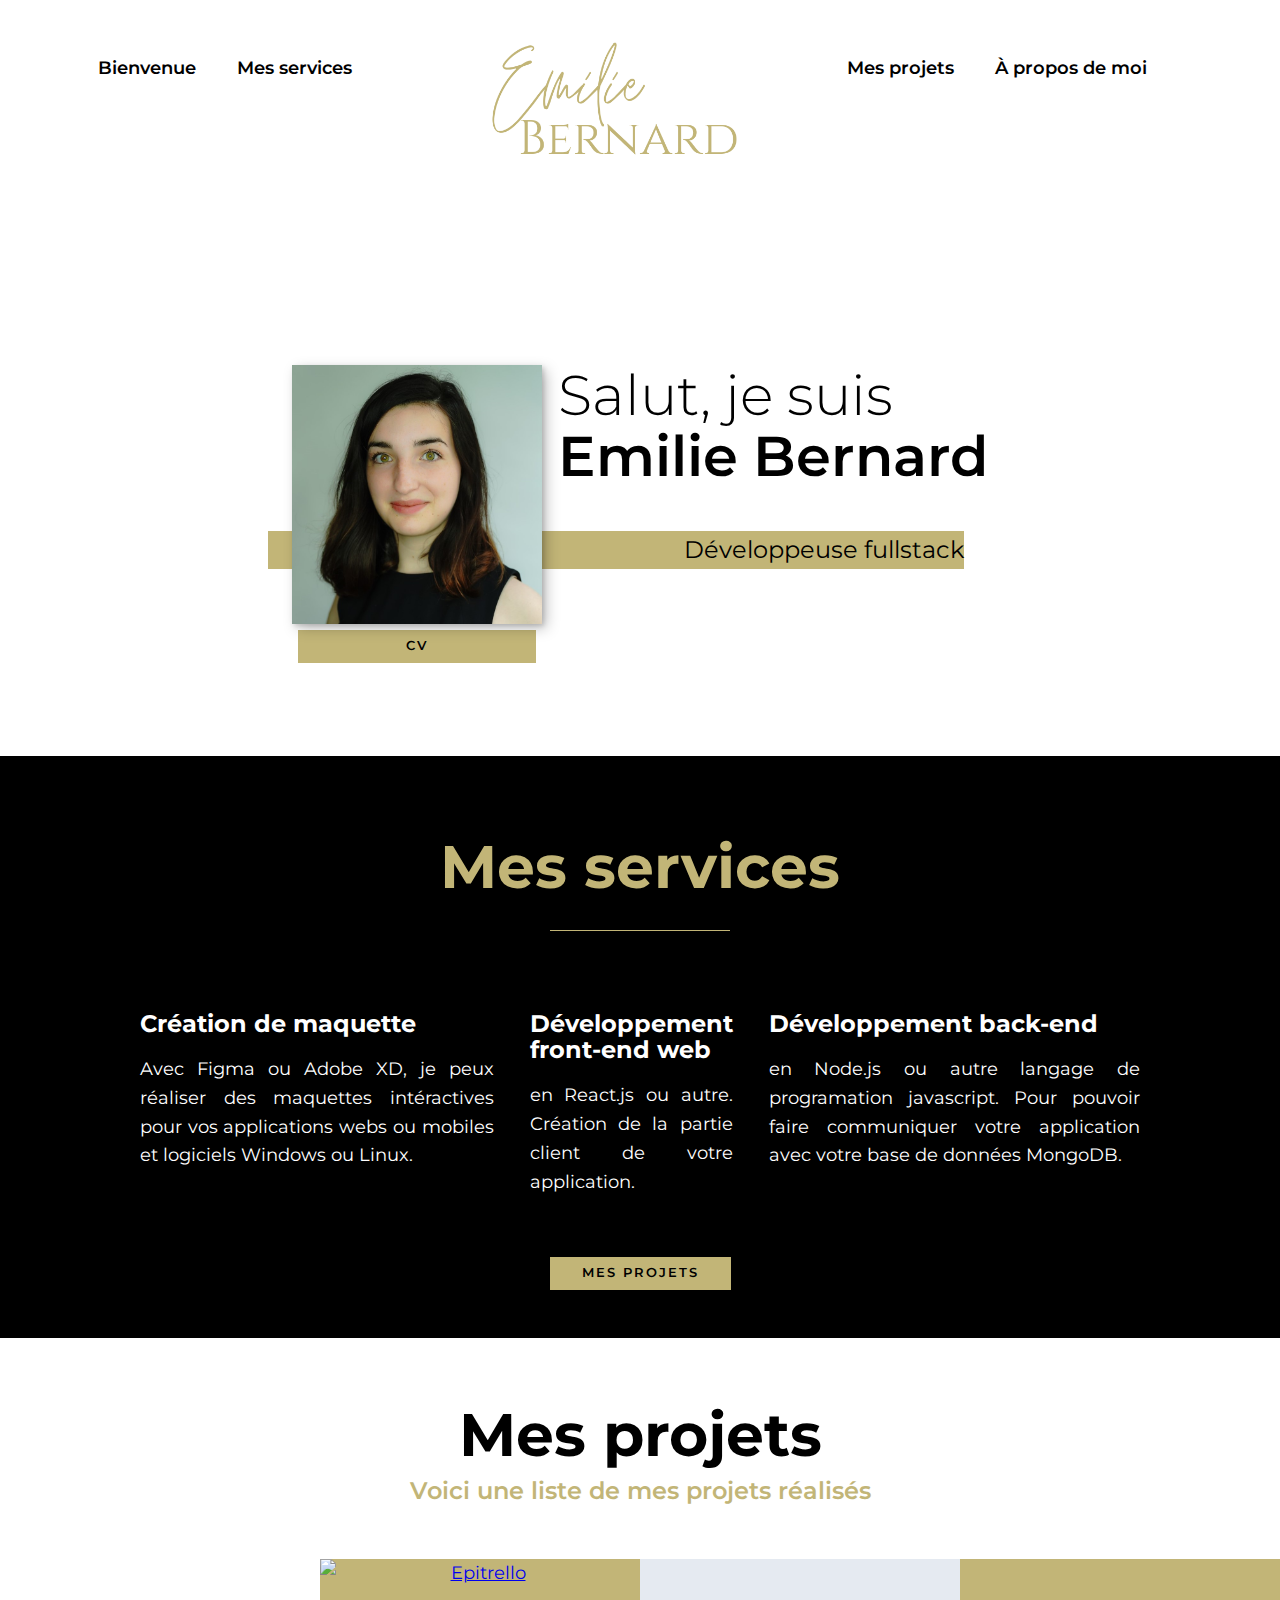
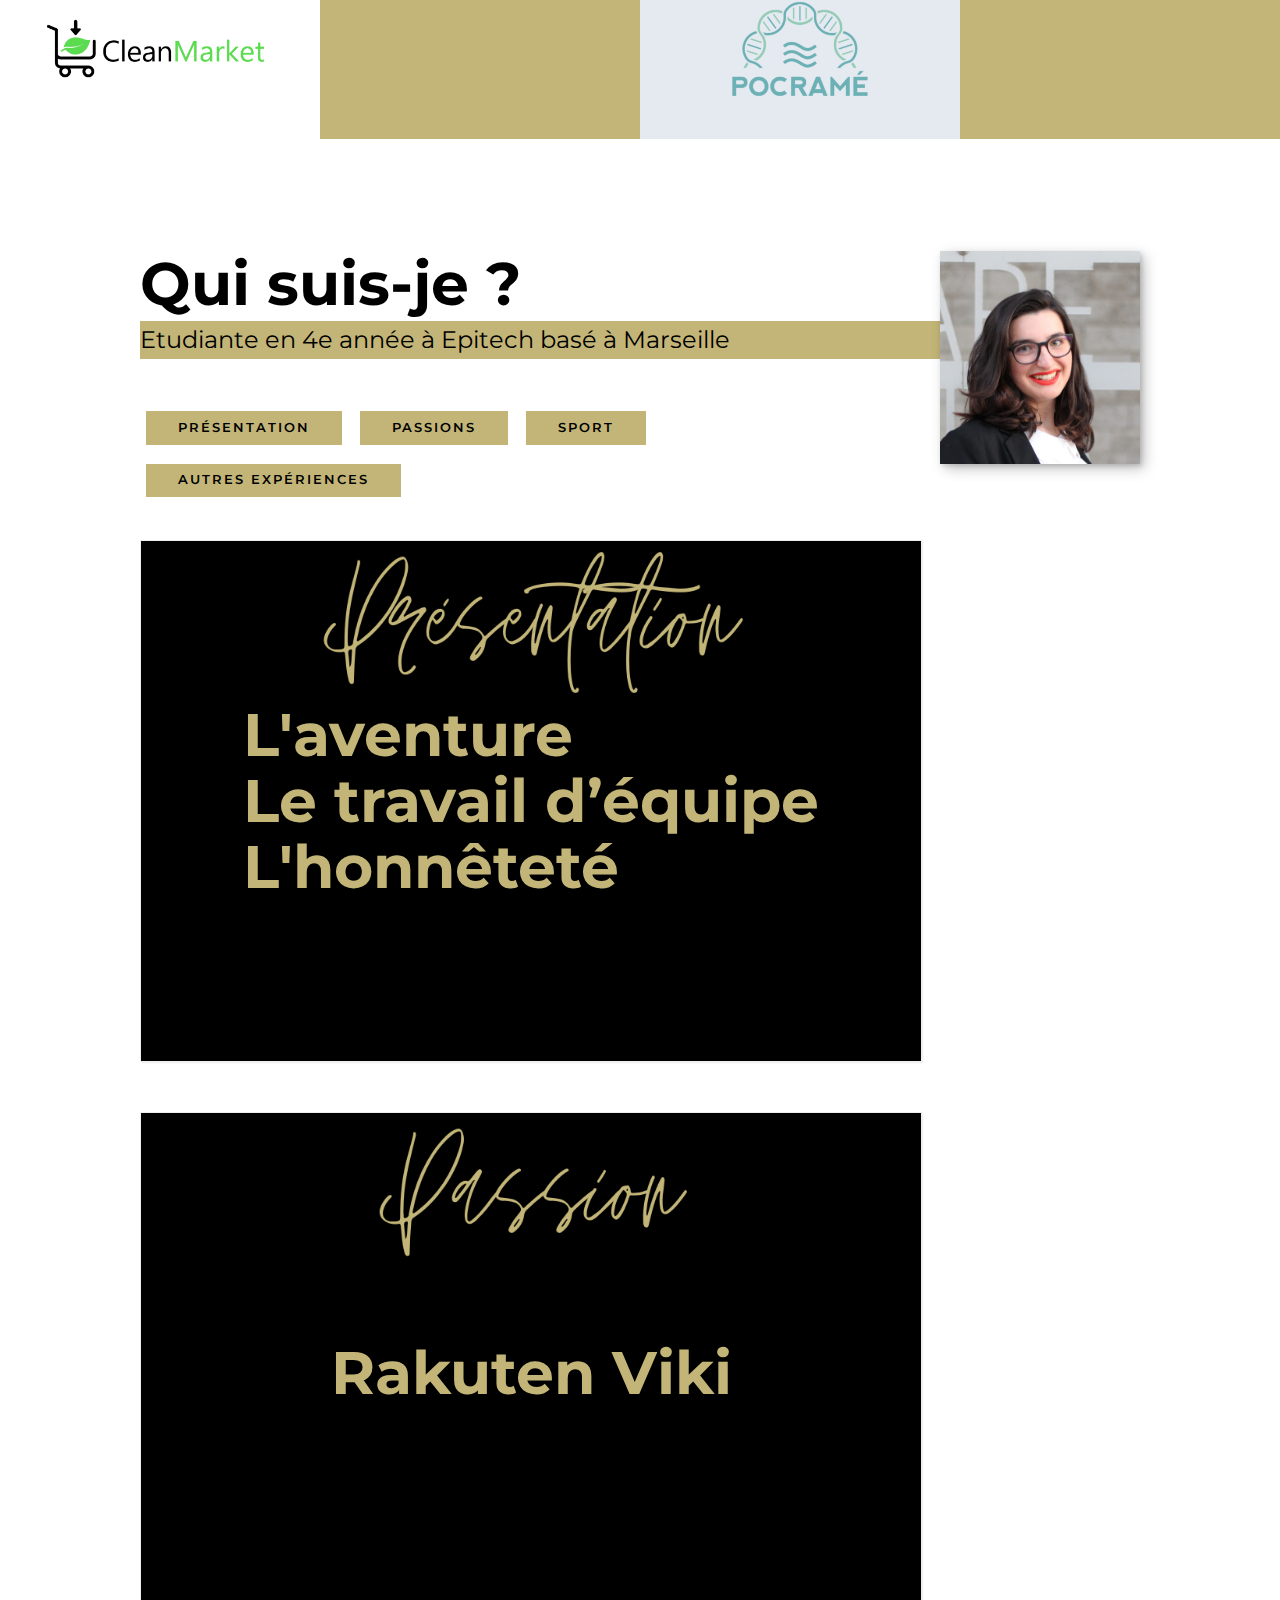
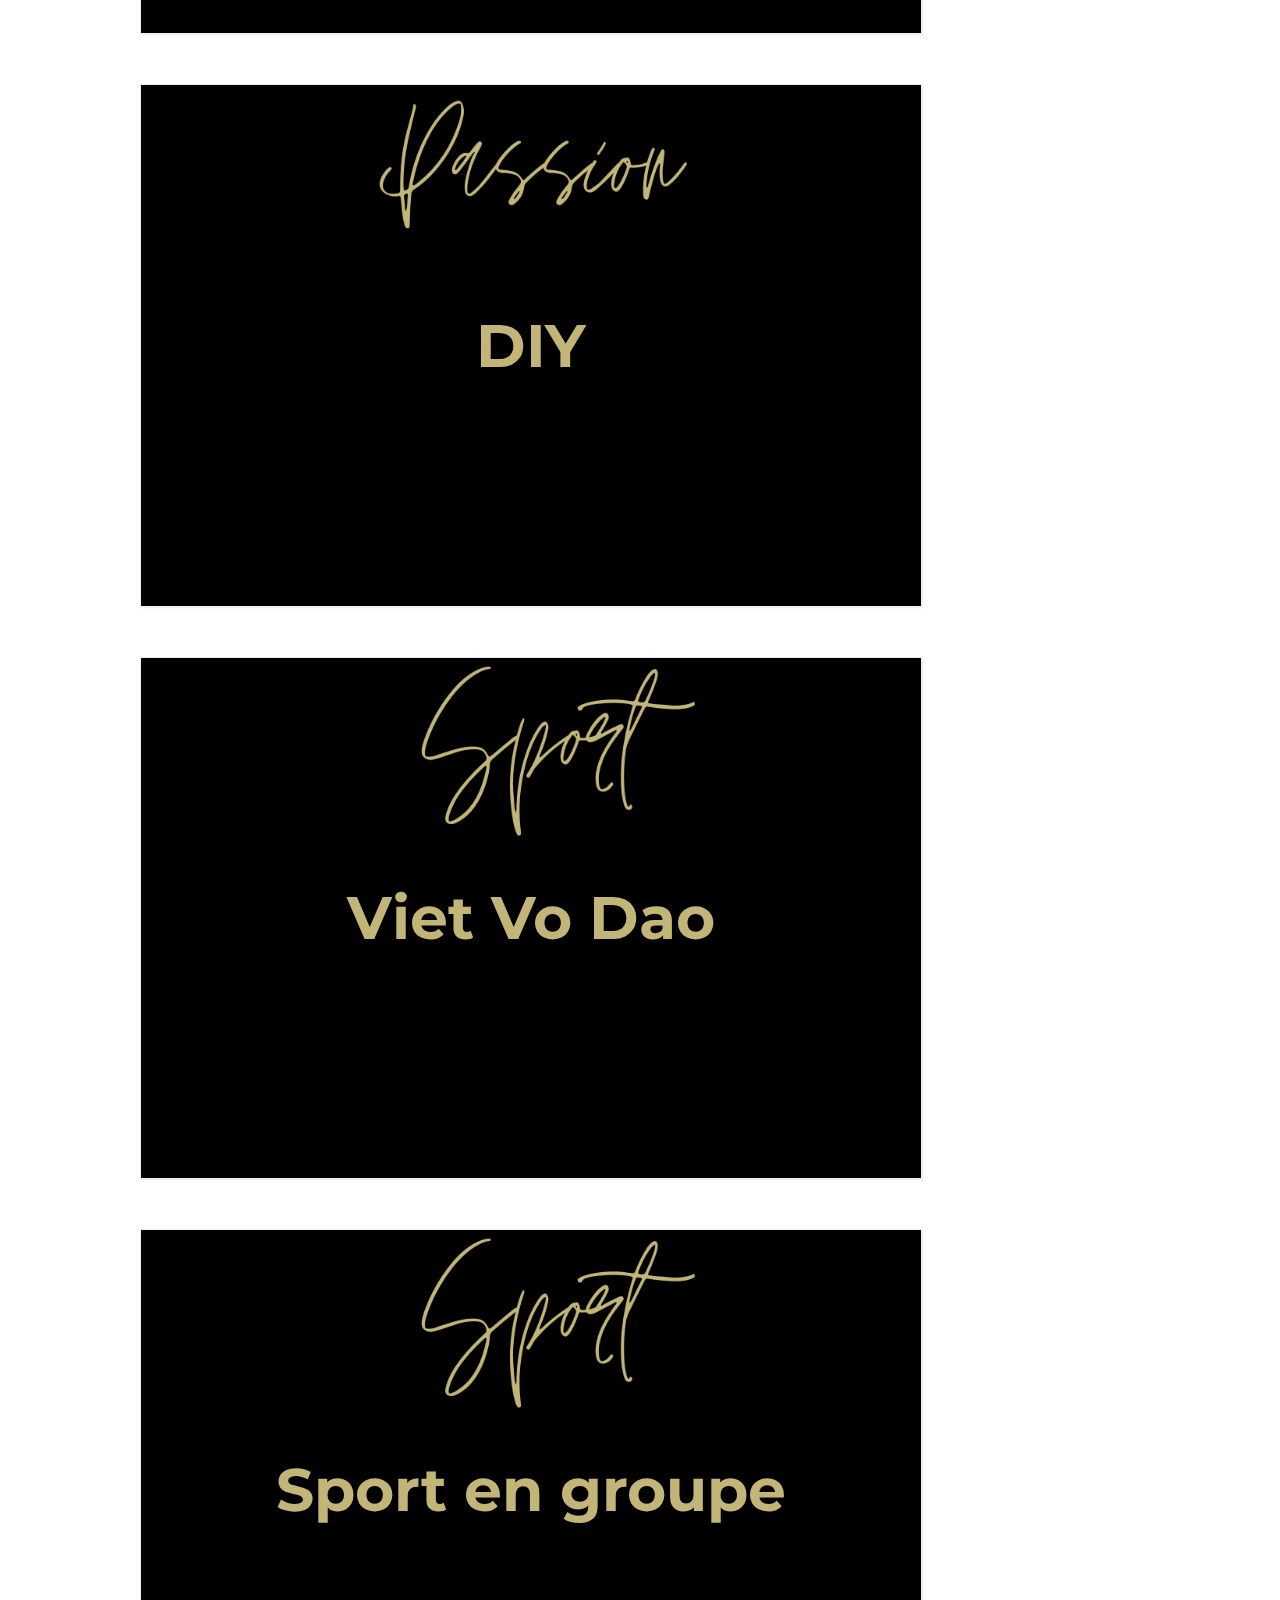
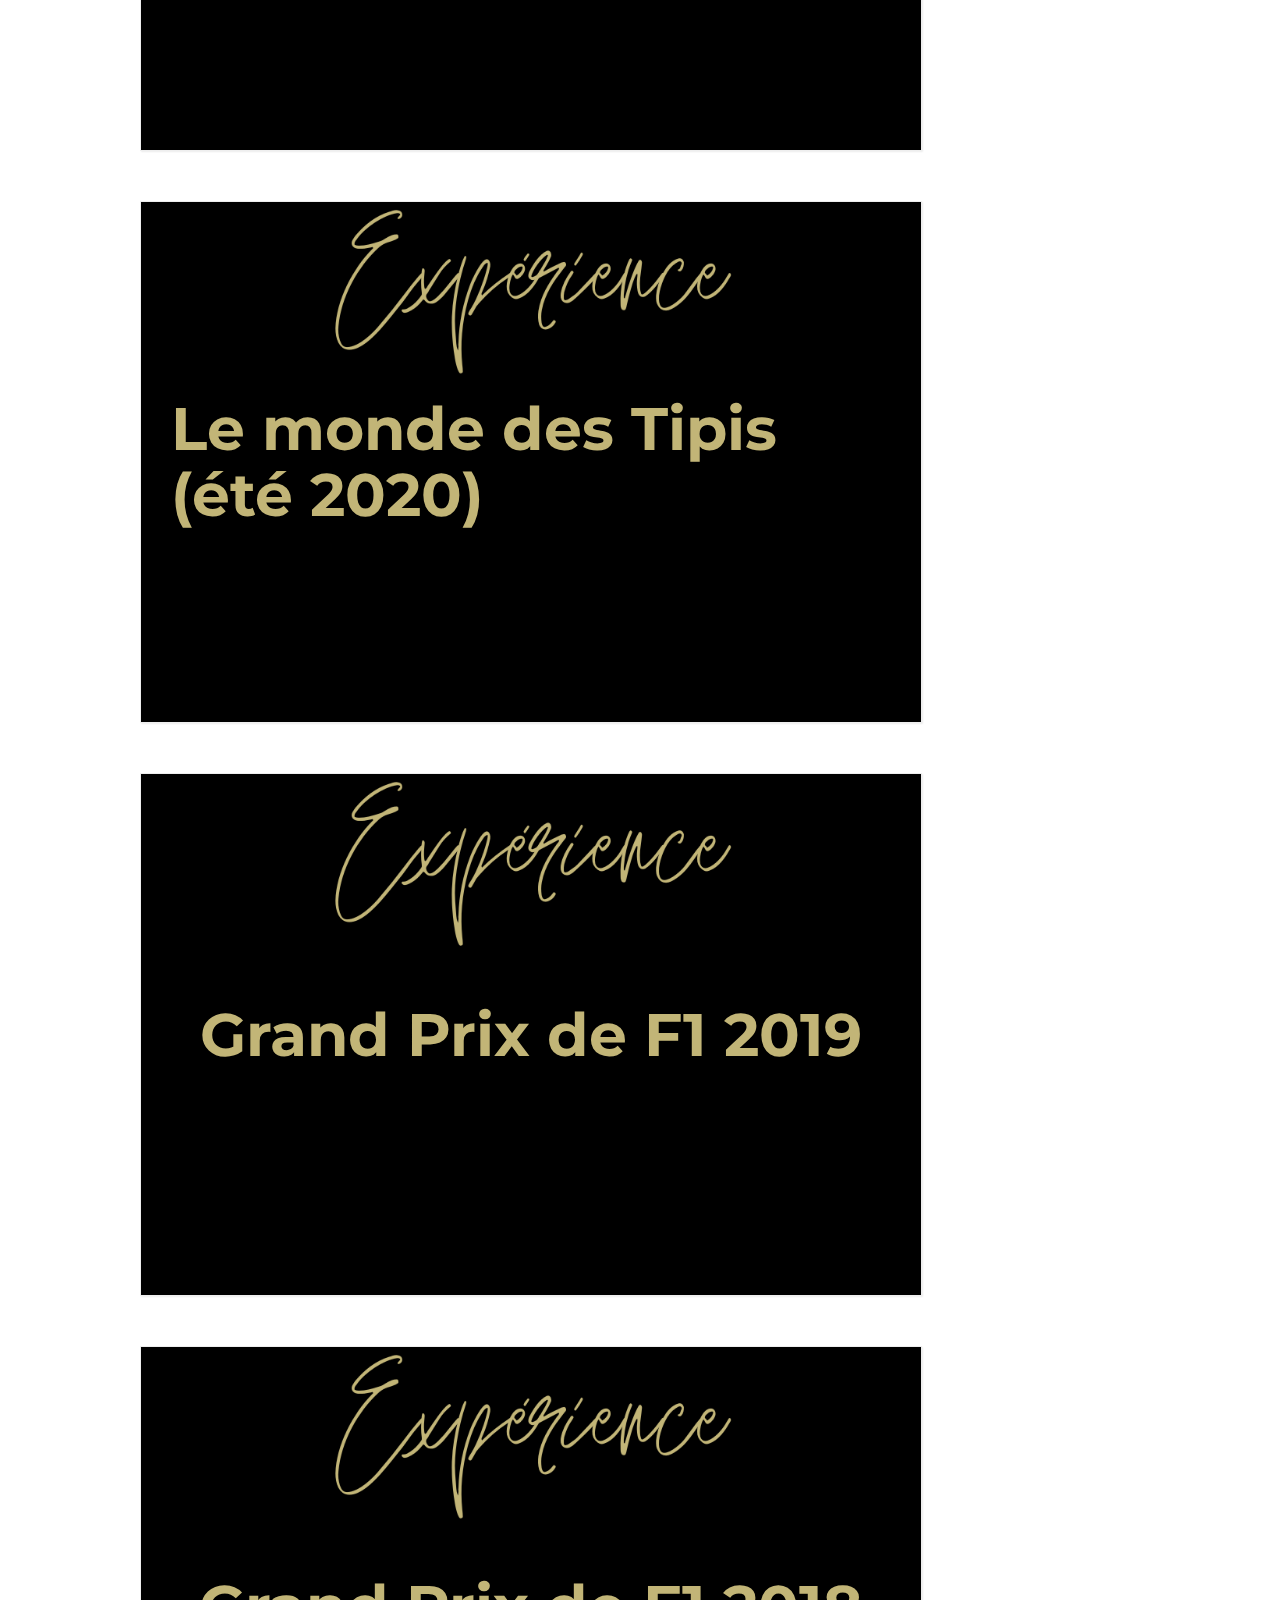
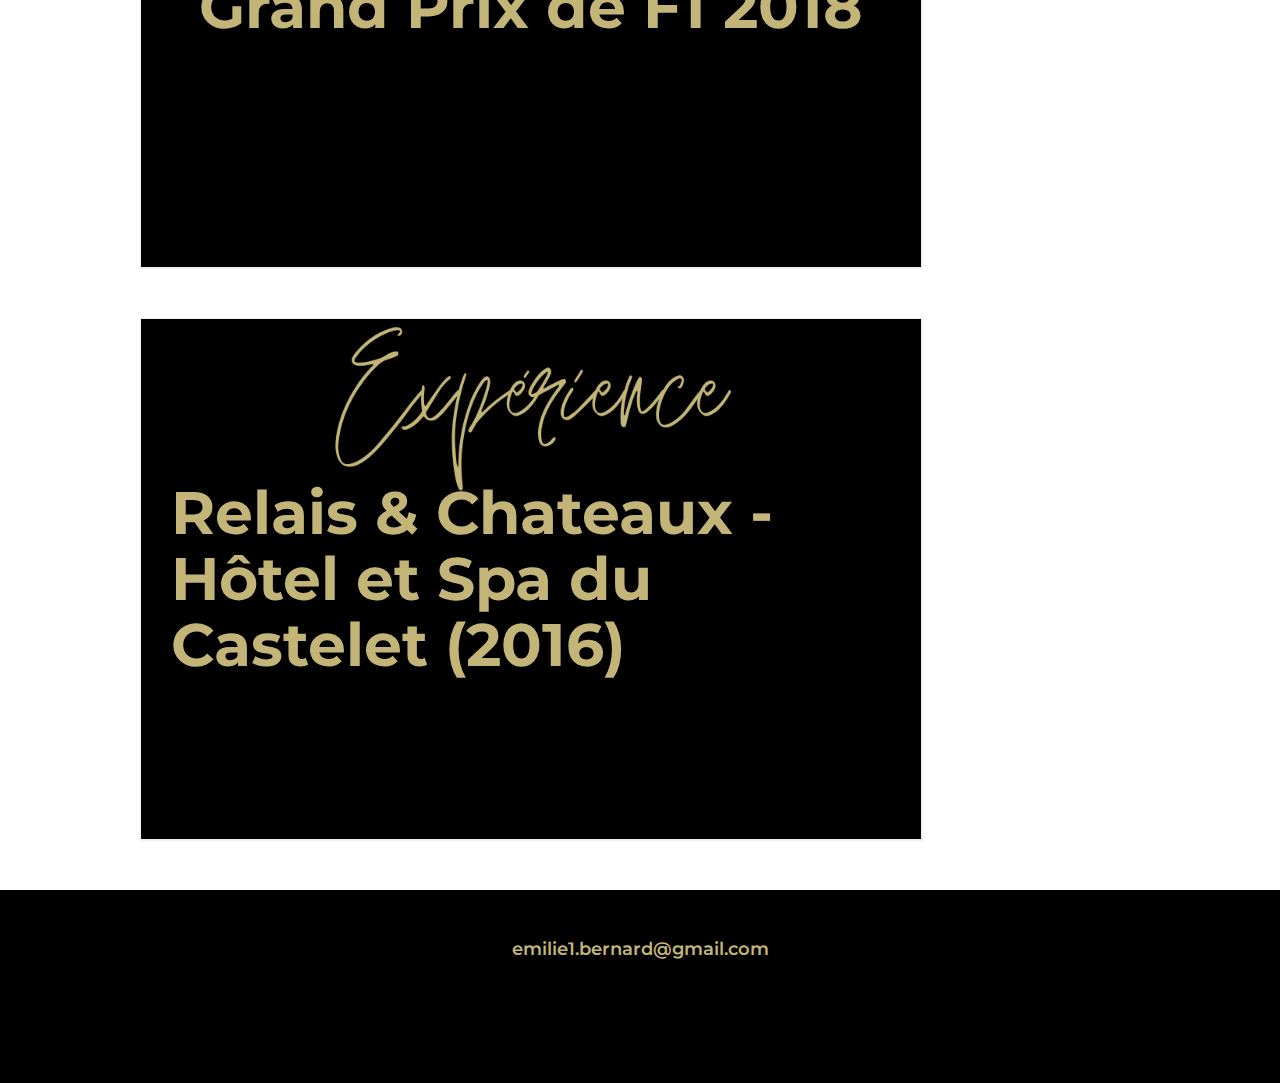
==== index.html @ 1b5fb1fb "website" ====
<!DOCTYPE html>
<html lang="fr">

<head>
    <meta charset="UTF-8">
    <meta name="viewport" content="width=device-width, initial-scale=1.0">
    <title>Emilie Bernard</title>
    <link rel="stylesheet" href="https://cdnj.cloudflare.com/ajax/libs/normalize/7.0.0/normalize.min.css">
    <link rel="stylesheet" href="https://cdnj.cloudflare.com/ajax/libs/font-awesome/5.11.2/css/all.css"
        integrity="sha384-oqVuAfXRKap7fdgcCY5uykM6+R9GqQ8K/uxy9rx7HNQlGYl1kPzQho1wx4JwY8wC" crossorigin="anonymous">
    <link rel="stylesheet" href="css/style.css">
    <link href="https://fonts.googleapis.com/css2?family=Cinzel&family=Montserrat:wght@300;600&display=swap"
        rel="stylesheet">
    <link rel="stylesheet" href="https://use.fontawesome.com/releases/v5.14.0/css/all.css"
        integrity="sha384-HzLeBuhoNPvSl5KYnjx0BT+WB0QEEqLprO+NBkkk5gbc67FTaL7XIGa2w1L0Xbgc" crossorigin="anonymous">
    <link rel="icon" href="EB.png" type="image/png">
</head>

<body>
    <header class="header">
        <nav class="nav">
            <ul class="nav__list">
                <li class="nav__item"><a href="#home" class="nav__link">Bienvenue</a></li>
                <li class="nav__item"><a href="#services" class="nav__link">Mes services</a></li>
            </ul>
        </nav>
        <div class="logo">
            <a href="index.html">
            <img src="img/emilie_logo.png" alt="logo">
        </a>
        </div>
        <nav class="nav">
            <ul class="nav__list">
               <li class="nav__item"><a href="#my-work" class="nav__link">Mes projets</a></li>
               <li class="nav__item"><a href="#about-me" class="nav__link">À propos de moi</a></li>
    </header>

    <section class="intro" id="home">
        <h1 class="section__title section__title--intro">Salut, je suis <strong>Emilie Bernard</strong></h1>
        <p class="section__subtitle section__subtitle--intro">Développeuse fullstack</p>
        <img src="./img/emilie_photo.jpg" alt="une photo de moi" class="intro__img">
        <a href="img/emilie-bernard-CV.pdf" style="text-decoration: none; color: #000; text-align: center;" class="btn" target="_blank">CV</a>
    </section>

    <section class="my-services" id="services">
        <h1><br></h1>
            <h2 class="section__title section__title--services">Mes services</h2>
            <div class="services">
                <div class="service">
                    <h3>Création de maquette</h3>
                    <p>Avec Figma ou Adobe XD, je peux réaliser des maquettes intéractives pour vos applications webs ou
                        mobiles et logiciels Windows ou Linux.</p>
                </div>
                <div class="service">
                    <h3>Développement front-end web</h3>
                    <p>en React.js ou autre. Création de la partie client de votre application.</p>
                </div>
                <div class="service">
                    <h3>Développement back-end</h3>
                    <p>en Node.js ou autre langage de programation javascript. Pour pouvoir faire communiquer votre
                        application avec votre base de données MongoDB.</p>
                </div>
        </div>
        <a href="#work" class="btn work">Mes projets</a>
    </section>

    <section class="my-work" id="my-work">
        <h2 class="section__title section__title--work">Mes projets</h2>
        <p class="section__subtitle section__subtitle--work">Voici une liste de mes projets réalisés</p>

        <div class="portfolio">
            <a href="./portfolio-item1.html" class="portfolio__item">
                <img src="img/portfolio1.png" alt="EIP" class="portfolio__img">
            </a>
            <a href="./portfolio-item2.html" class="portfolio__item">
                <img src="img/portfolio2.PNG" alt="Epitrello" class="portfolio__img">
            </a>
            <a href="./portfolio-item3.html" class="portfolio__item">
                <img src="img/portfolio3.png" alt="pocrame" class="portfolio__img">
            </a>
            <a href="#" class="portfolio__item">
                <img src="image.jpg" alt="" class="portfolio__img">
            </a>
        </div>
    </section>

    <section class="about-me" id="about-me">
        <h2 class="section__title section__title--about">Qui suis-je ?</h2>
        <p class="section__subtitle section__subtitle--about">Etudiante en 4e année à Epitech basé à Marseille </p>

        <ul class="filters text-center button-group">
            <li class="btn active" data-filter=".pres">Présentation</li>
            <li class="btn" data-filter=".passion">Passions</li>
            <li class="btn" data-filter=".sport">Sport</li>
            <li class="btn" data-filter=".experience">Autres expériences</li>
        </ul>
        <div class="projects">
            <div class="row"></div>
            <div class="col-lg-4 item pres">
                <div class="card">
                    <div class="card-head">
                        <img src="img/image-pres.png" alt="" class="img-fluid card-img">
                        <div class="card-overlay">
                            <h2 class="text">L'aventure <br> Le travail d’équipe <br> L'honnêteté</h2>
                        </div>
                        <div class="card-hover">
                            <h2>Mes valeurs</h2>
                            <p>Pour moi, avoir des valeurs est important. Cela permet de nous connaître et de savoir où
                                nous voulons aller. J'ai beaucoup de valeur, mais si je dois en choisir trois, je choisi
                                sans hésiter l'aventure, car sortir de sa zone de confort permet d'acquerir de nouvelle
                                compétences rapidement. Le travail d'équipe car bien qu'auparavant je préférais
                                travailler seule, j'ai appris à travailler en équipe et trouve cela bien plus productif.
                                Enfin, l'honnêteté est très important pour moi, car être honnête permet d'aller dans la
                                bonne direction sans perdre de temps.</p>
                        </div>
                    </div>
                </div>
            </div>
            <div class="col-lg-4 item passion">
                <div class="card">
                    <div class="card-head">
                        <img src="img/image-passion.png" alt="" class="img-fluid card-img">
                        <div class="card-overlay">
                            <h2 class="text">Rakuten Viki</h2>
                        </div>
                        <div class="card-hover">
                            <h2>Traduction sur Viki</h2>
                            <p>Rakuten Viki est une plateforme de diffusion de série asiatique. Ce site à la
                                particularité de laisser les fans faire la traduction des séries. Je me suis lancée dans
                                l'aventure en 2016 et maintenant après plus de 50 milles segments traduits de l'anglais
                                vers le français, je fais de la modération et de la gestion de traduction.<br> Si vous
                                êtes intéressé, voici <a class="profil"
                                    href="https://www.viki.com/users/bearimnal/overview">mon profil</a>.</p>
                        </div>
                    </div>
                </div>
            </div>
            <div class="col-lg-4 item passion">
                <div class="card">
                    <div class="card-head">
                        <img src="img/image-passion.png" alt="" class="img-fluid card-img">
                        <div class="card-overlay">
                            <h2 class="text">DIY</h2>
                        </div>
                        <div class="card-hover">
                            <h2>Créer des objets</h2>
                            <p>Que ce soit des cadeaux, des peluches ou des habits, il m'arrive de les faire moi-même.
                                J'ai commencé en faisant des petits porte-clés peluches en forme d'étoile puis j'ai
                                fabriqué des cadeaux avec des lettres, de la peinture et des paillettes. Ma dernière
                                création en date est une jupe cercle. </p>
                        </div>
                    </div>
                </div>
            </div>
            <div class="col-lg-4 item sport">
                <div class="card">
                    <div class="card-head">
                        <img src="img/image-sport.png" alt="" class="img-fluid card-img">
                        <div class="card-overlay">
                            <h2 class="text">Viet Vo Dao</h2>
                        </div>
                        <div class="card-hover">
                            <h2>L'art martial vietnamien</h2>
                            <p>Bien que cela ne fait qu'un an que je suis ces cours de sport. J'ai énormément appris.
                                Les techniques et excercices travaillés tout au long de l'année me permettent de me
                                sentir en sécurité dans la rue et de me sentir à l'aise au quotidien.</p>
                        </div>
                    </div>
                </div>
            </div>
            <div class="col-lg-4 item sport">
                <div class="card">
                    <div class="card-head">
                        <img src="img/image-sport.png" alt="" class="img-fluid card-img">
                        <div class="card-overlay">
                            <h2 class="text">Sport en groupe</h2>
                        </div>
                        <div class="card-hover">
                            <h2>Le sport avec mes amies</h2>
                            <p>Pendant le confinement, nous n'avions presque que du temps libre. Avec mes amies nous
                                avons donc commencé à faire des séances de sport en ligne avec différentes vidéos sur
                                Youtube tel que celles de Pamela Rief, Gym Direct et Chloé Ting.</p>
                        </div>
                    </div>
                </div>
            </div>
            <div class="col-lg-4 item experience">
                <div class="card">
                    <div class="card-head">
                        <img src="img/image-exp.png" alt="" class="img-fluid card-img">
                        <div class="card-overlay">
                            <h2 class="text">Le monde des Tipis (été 2020)</h2>
                        </div>
                        <div class="card-hover">
                            <h2>Gouvernante/Femme de chambre au camping d'Ok Corral</h2>
                            <p>Un été de libre sans pouvoir voyager à l'autre bout du monde m'a permit de postuler en
                                tant que femme de chambre/gouvernante au camping du parc d'attraction Ok Corral.
                                Ce poste propose différentes missions dont la
                                première et de vérifier que les tipis sont en ordre et propre. La seconde est de
                                nettoyer les chalets, lodges et villas du camping. <br> C'est un travail épuissant mais qui forge le
                                corps et l'esprit. Seulement 4 à 5h30 par jour 6 jours sur 7, j'y ai appris à tenir la
                                cadence, à être miticuleuse et à travailler/communiquer en équipe.</p>
                        </div>
                    </div>
                </div>
            </div>
            <div class="col-lg-4 item experience">
                <div class="card">
                    <div class="card-head">
                        <img src="img/image-exp.png" alt="" class="img-fluid card-img">
                        <div class="card-overlay">
                            <h2 class="text">Grand Prix de F1 2019</h2>
                        </div>
                        <div class="card-hover">
                            <h2>Vendeuse de stand</h2>
                            <p>Depuis 2018, le grand prix de France de F1 est de retour au Castelet pour mon plus grand
                                plaisir. 4 jours intenses de travail (9h-18h) pour vendre des tee-shirts, casquettes et
                                autres accoutrements.</p>
                        </div>
                    </div>
                </div>
            </div>
            <div class="col-lg-4 item experience">
                <div class="card">
                    <div class="card-head">
                        <img src="img/image-exp.png" alt="" class="img-fluid card-img">
                        <div class="card-overlay">
                            <h2 class="text">Grand Prix de F1 2018</h2>
                        </div>
                        <div class="card-hover">
                            <h2>Animatrice de stand</h2>
                            <p>Le grand prix de France de F1 est de retour au Castelet. Pendant 4 jours, j'ai travaillé
                                avec une équipe anglaise (<a class="profil"
                                    href="https://www.linkedin.com/company/sport-science-agency/">Sport Science
                                    Agency</a>) pour assister les visiteurs et voir s'ils sont aptes physiquement à être
                                pilote de formule 1.</p>
                        </div>
                    </div>
                </div>
            </div>
            <div class="col-lg-4 item experience">
                <div class="card">
                    <div class="card-head">
                        <img src="img/image-exp.png" alt="" class="img-fluid card-img">
                        <div class="card-overlay">
                            <h2 class="text">Relais & Chateaux - Hôtel et Spa du Castelet (2016)</h2>
                        </div>
                        <div class="card-hover">
                            <h2>Stage de découverte métier : Gouvernante</h2>
                            <p>Pendant une semaine, j'ai découvert le métier de gouvernante dans un hôtel 5 étoiles, au
                                programme, talons haut, ampoule et maux de pieds toute la semaine et mauvaise
                                expérience. J'ai cependant appris beaucoup sur le nettoyage de chambres d'hôtels de
                                luxes.</p>
                        </div>
                    </div>
                </div>
            </div>
        </div>


        <img src="./img/emilie.JPG" alt="une deuxième photo de moi" class="about-me__img">
    </section>

    <footer class="footer">
        <a href="mailto:emilie1.bernard@gmail.com" class="footer__link">emilie1.bernard@gmail.com</a>
        <ul class="social-list">
            <li class="social-list__item"><a href="https://github.com/Emilie-Bernard" class="social-list__link"><i
                        class="fab fa-github"></i></a></li>
            <li class="social-list__item"><a href="https://www.linkedin.com/in/bernard-emilie/"
                    class="social-list__link"><i class="fab fa-linkedin"></i></a></li>
        </ul>
    </footer>

    <script src="https://code.jquery.com/jquery-3.3.1.min.js"
        integrity="sha256-FgpCb/KJQlLNfOu91ta32o/NMZxltwRo8QtmkMRdAu8=" crossorigin="anonymous"></script>
    <script src="./js/isotope.min.js"></script>
    <script src="./js/script.js"></script>
</body>

</html>
---- css/style.css ----
*,
*::before,
*::after {
    box-sizing: border-box;
}

:root {
    --ff-primary: 'Cinzel', serif;;
    --ff-secondary: 'Montserrat', sans-serif;

    --fw-reg: 300;
    --fw-bold: 600;

    --clr-light: #fff;
    --clr-dark: #000;
    --clr-accent: #c2b577;

    --fs-h1: 3rem;
    --fs-h2: 2.25rem;
    --fs-h3: 1.25rem;
    --fs-body: 1rem;

    --bs: 0.25em 0.25em 0.75em rgba(0,0,0,.25),
          0.125em 0.125em 0.25em rgba(0,0,0,.15);
}

@media (min-width: 800px) {
    :root {
        --fs-h1: 3.5rem;
        --fs-h2: 3.75rem;
        --fs-h3: 1.5rem;
        --fs-body: 1.125rem;
    }
}

body {
    background: var(--clr-light);
    color: var(--clr-dark);
    margin: 0;
    font-family: var(--ff-secondary);
    font-size: var(--fs-body);
    line-height: 1.6;
}

img {
    display: block;
    max-width: 100%;
}

strong {
    font-weight: var(--fw-bold);
}

:focus {
    outline: 3px solid var(--clr-accent);
    outline-offset: 3px;
}

h1,
h2,
h3 {
    line-height: 1.1;
    margin: 0;

}

h1 {font-size: var(--fs-h1);font-weight: var(--fw-bold)}
h2 {font-size: var(--fs-h2);}
h3 {font-size: var(--fs-h3);}

.section__title {
    margin-bottom: .25rem;
}

.section__title--intro {
    font-weight: var(--fw-reg);
}

.section__title--intro strong {
    display: block;
}

.section__subtitle {
    margin: 0;
    font-size: var(--fs-h3);
}

.section__subtitle--intro,
.section__button--intro,
.section__subtitle--about {
    background: var(--clr-accent);
    font-family: var(--ff-secondary);
    margin-bottom: 1rem;
}

.logo {
    max-width: 300px;
}

.header {
    display: flex;
    justify-content: space-between;
    padding: 1em;
    width: 100%;
    position: relative;
}

.nav {
    margin: 0 auto;
}

.nav__list {
    margin: 2em;
    padding: 0;
    list-style: none;
    text-align: right;
}


.nav__item {
    margin-right: 2em;
    display: inline-block;
}

.nav__link {
    text-decoration: none;
    color: var(--clr-dark);
    font-weight: var(--fw-bold);
}

.intro {
    position: relative;
    margin-bottom: 2rem;
}

.intro__img {
    box-shadow: var(--bs);
}

@media (min-width: 600px) {
    .intro {
        display: grid;
        width: min-content;
        margin: 10rem auto;
        margin-bottom: 5rem;
        grid-column-gap: 1rem;
        grid-template-areas: "img title" "img subtitle";
        grid-template-columns: min-content max-content;
    }

    .intro__img {
        grid-area: img;
        min-width: 250px;
        position: relative;
        z-index: 2;
    }

    .section__subtitle--intro {
        align-self: start;
        grid-column: -1 / 1;
        grid-row: 2;
        text-align: right;
        position: relative;
        left: -1.5rem;
    }
}

.my-services {
    background-color: var(--clr-dark);
    color: var(--clr-light);
    background-size: cover;
    text-align: center;
}

.section__title--services {
    margin-top: 1rem;
    color: var(--clr-accent);
    position: relative;
}

.section__title--services::after {
    content: '';
    display: block;
    width: 3em;
    height: 1px;
    margin: 0.5em auto 1em;
    background: var(--clr-accent);
}

.service {
    max-width: 500px;
    margin: 0 auto;
}

.btn {
    display: inline-block;
    padding: .5em 2.5em;
    background: var(--clr-accent);
    color: var(--clr-dark);
    text-decoration: none;
    cursor: pointer;
    font-size: .8rem;
    text-transform: uppercase;
    letter-spacing: 2px;
    font-weight: var(--fw-bold);
    transition: transform 200ms ease-in-out;
    border: none;
    margin: 0.5em 0.5em 1em;
}

.work {
    margin-bottom: 3rem;
}

.btn:hover {
    transform: scale(1.1);
}

@media (min-width: 600px) {
    .services {
        display: flex;
        max-width: 1000px;
        margin-top: 5rem;
        margin-bottom: 2em;
        margin-left: auto;
        margin-right: auto;
        text-align: justify;
    }

    .service + .service {
        margin-left: 2em;
    }
}

.about-me {
    max-width: 1000px;
    margin: 0 auto;
    margin-top: 2em;
}

.about-me__img {
    box-shadow: var(--bs);
}

@media (min-width: 600px) {
    .about-me {
        display: grid;
        grid-template-columns: 1fr 200px;
        grid-template-areas: "title img" "subtitle img" "text img";
        grid-column-gap: 1em;
    }

    .section__title--about {
        grid-area: title;
    }
    
    .section__subtitle--about {
        align-self: start;
        grid-column: 1 / -1;
        grid-row: 2;
        position: relative;
    }

    .about-me__img {
        grid-area: img;
        position: relative;
    }
}


ul.filters{
    display: block;
    width: 100%;
    margin: 0;
    padding: 30px 0;
}


.card{
    position: relative;
    margin-bottom: 50px;
    color: #000;
    border-radius: 0;
    border: 1px solid #eee;
    background-color: #fff;
    box-shadow: 1px 1px 1.5px rgba(0,0,0,0.075);
}

.text {
    font-family: var(--ff-secondary);
    color: var(--clr-accent);
    padding: 30px;
}

.none {
    display: none;
}

.profil {
    text-decoration: none;
    color: var(--clr-dark);
    font-weight: var(--fw-bold);
}

.card-head{
    position: relative;
    overflow: hidden;
}

.card-overlay{
    position: absolute;
    margin: auto;
    top: 0;
    left: 0;
    width: 100%;
    height: 100%;
    z-index: 9;
    display: flex;
    align-items: center;
    justify-content: center;
    color :#fff;
    -webkit-transition: ease-in-out 0.2s;
    -moz-transition: ease-in-out 0.2s;
    -ms-transition: ease-in-out 0.2s;
    transition: ease-in-out 0.2s;
}

.card-hover{
    position: absolute;
    top: 100%;
    left: 0;
    width: 100%;
    height: 100%;
    background-color: var(--clr-accent);
    z-index: 10;
    display: flex;
    align-items: center;
    justify-content: center;
    color: #fff;
    flex-direction: column;
    box-sizing: border-box;
    padding: 30px;
    -webkit-transition: ease-in-out 0.2s;
    -moz-transition: ease-in-out 0.2s;
    -ms-transition: ease-in-out 0.2s;
    transition: ease-in-out 0.2s;
}

.my-work {
    background-color: var(--clr-light);
    color: var(--clr-dark);
    text-align: center;
    margin-top: 4rem;
}

.section__subtitle--work {
    color: var(--clr-accent);
    font-weight: var(--fw-bold);
    margin-bottom: 2em;
}

.portfolio {
    display: grid;
    grid-template-columns: repeat(auto-fit, minmax(300px, 1fr));
    margin-bottom: 7rem;
}

.portfolio__item {
    background: var(--clr-accent);
    overflow: hidden;
}

.portfolio__item:focus {
    position: relative;
    z-index: 2;
}

.portfolio__img {
    transition: transform 750ms cubic-bezier(.5, 0, .5, 1),
    opacity 250ms linear;
}

.portfolio__img:hover,
.portfolio__item:focus .portfolio__img {
    transform: scale(1.2);
    opacity: .5;
}

.footer {
    background: var(--clr-dark);
    color: var(--clr-accent);
    text-align: center;
    padding: 2.5em 0;
}

.footer a {
    color: inherit;
    text-decoration: none;
}

.footer__link{
    font-weight: var(--fw-bold);
}

.footer__link:hover,
.social-list__link:hover {
    opacity: .7;
}

.footer__link:hover {
    text-decoration: underline;
}

.social-list {
    list-style: none;
    display: flex;
    justify-content: center;
    margin: 2em 0 0;
    padding: 0;
}

.social-list__item {
    margin: 0 .5em;
    font-size: var(--fs-h3);
}

.social-list__link {
    padding: .5em;
}

.portfolio-item-individual {
    padding: 0 2em 2em;
    max-width: 1000px;
    margin: 0 auto;
}
.portfolio-item-individual p {  
    max-width: 700px;
    margin-left: auto;
    margin-right: auto;
}
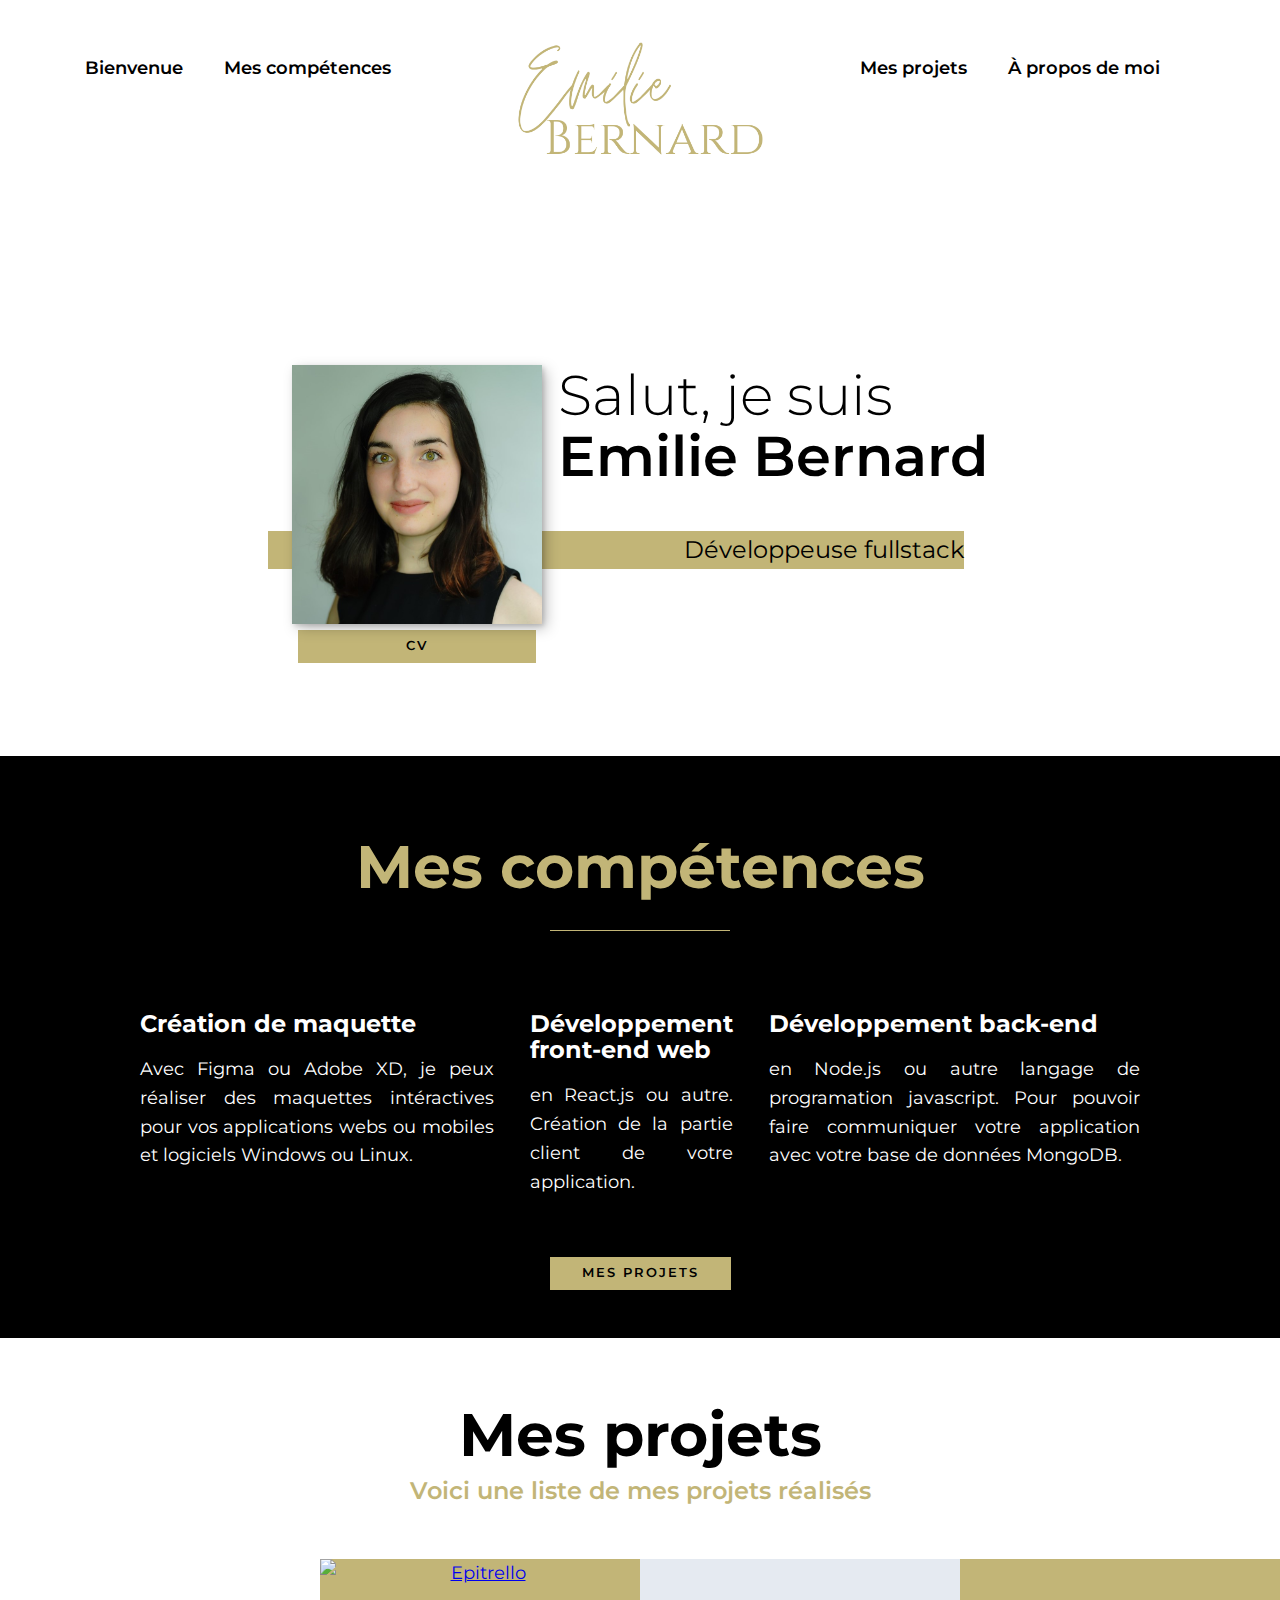
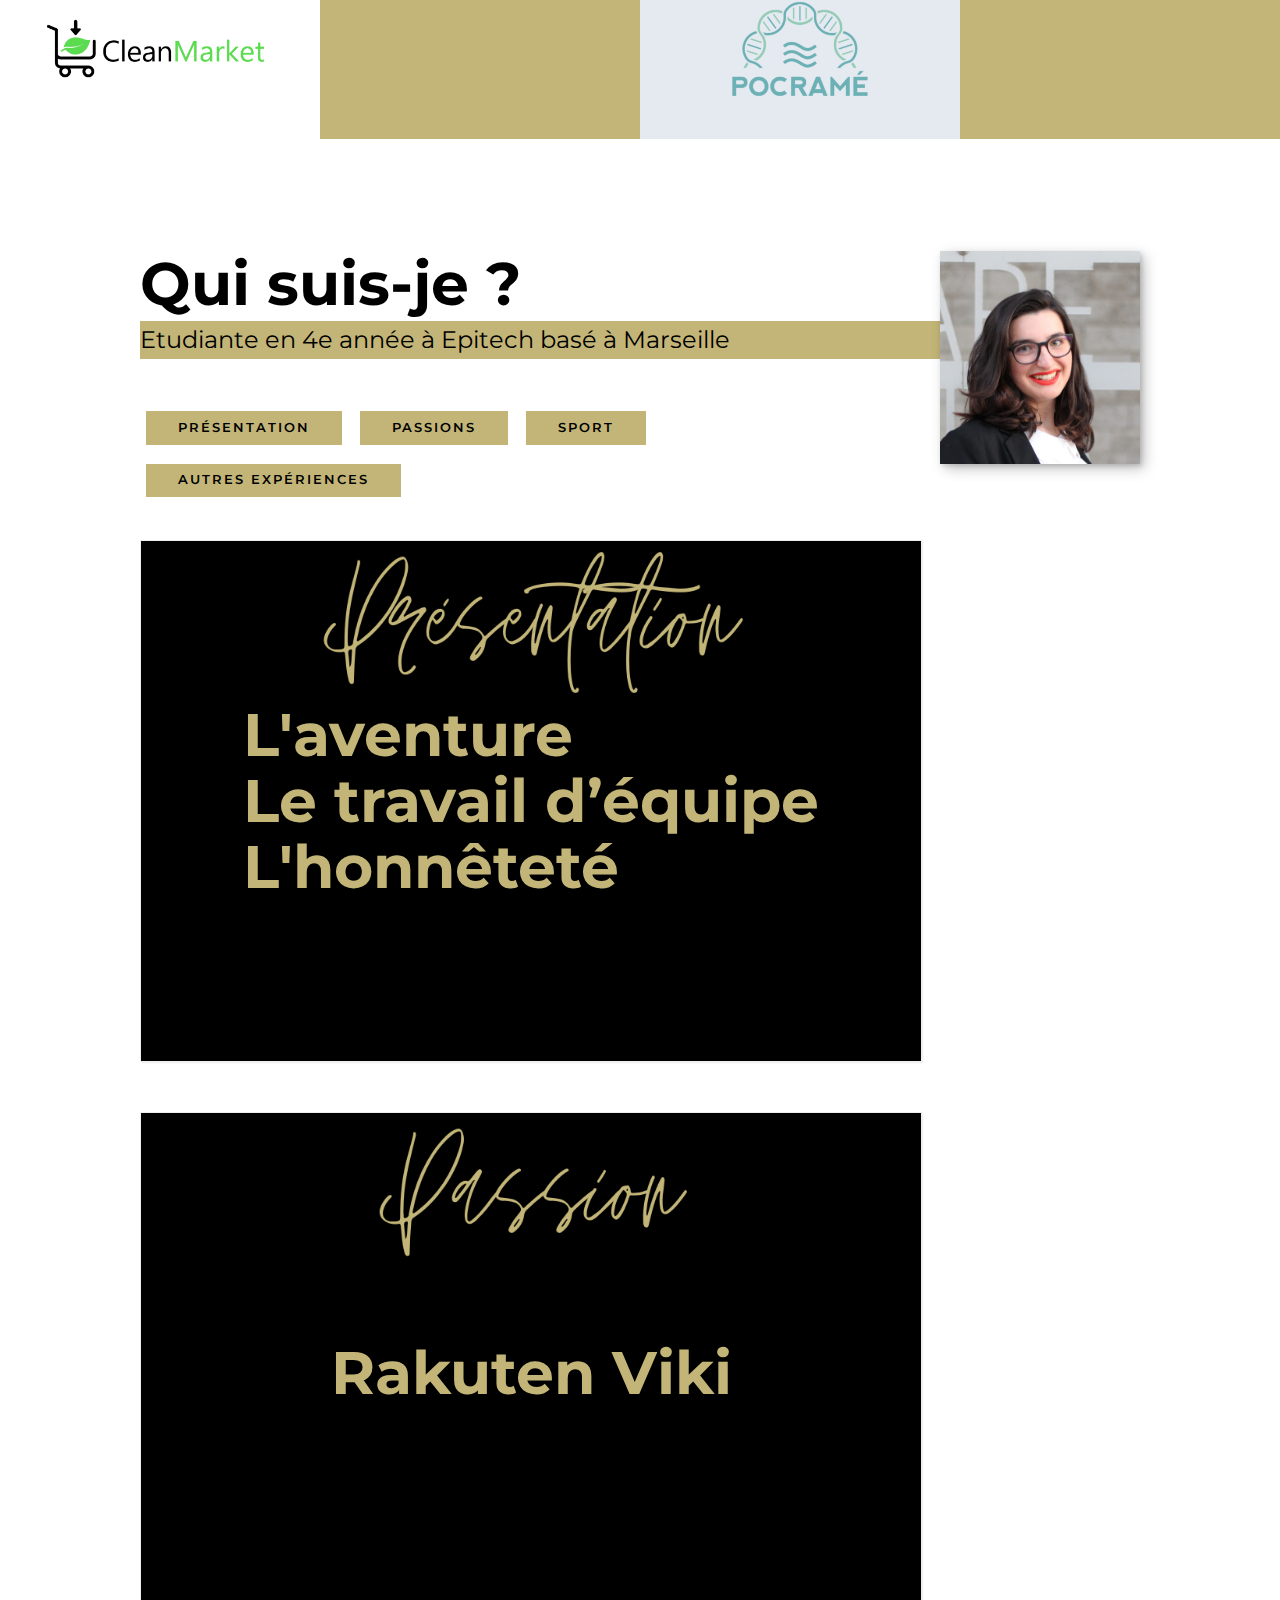
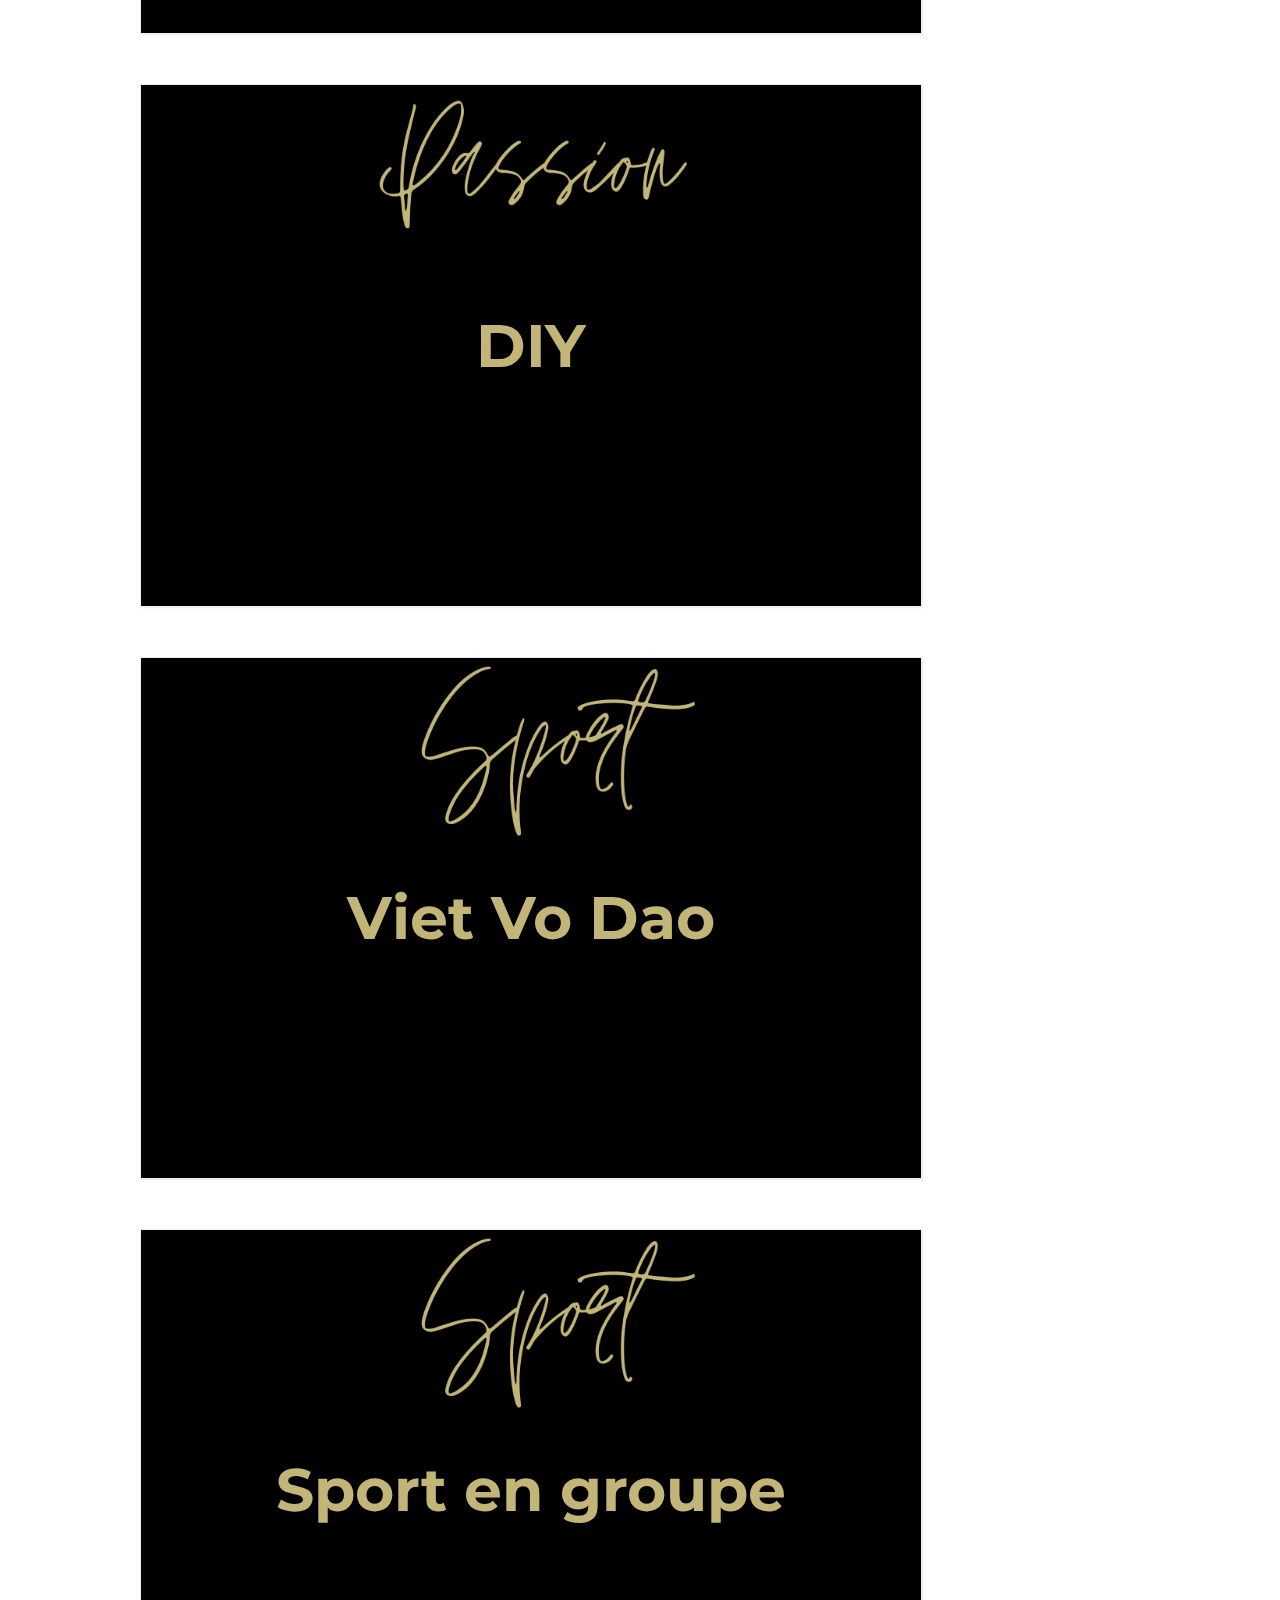
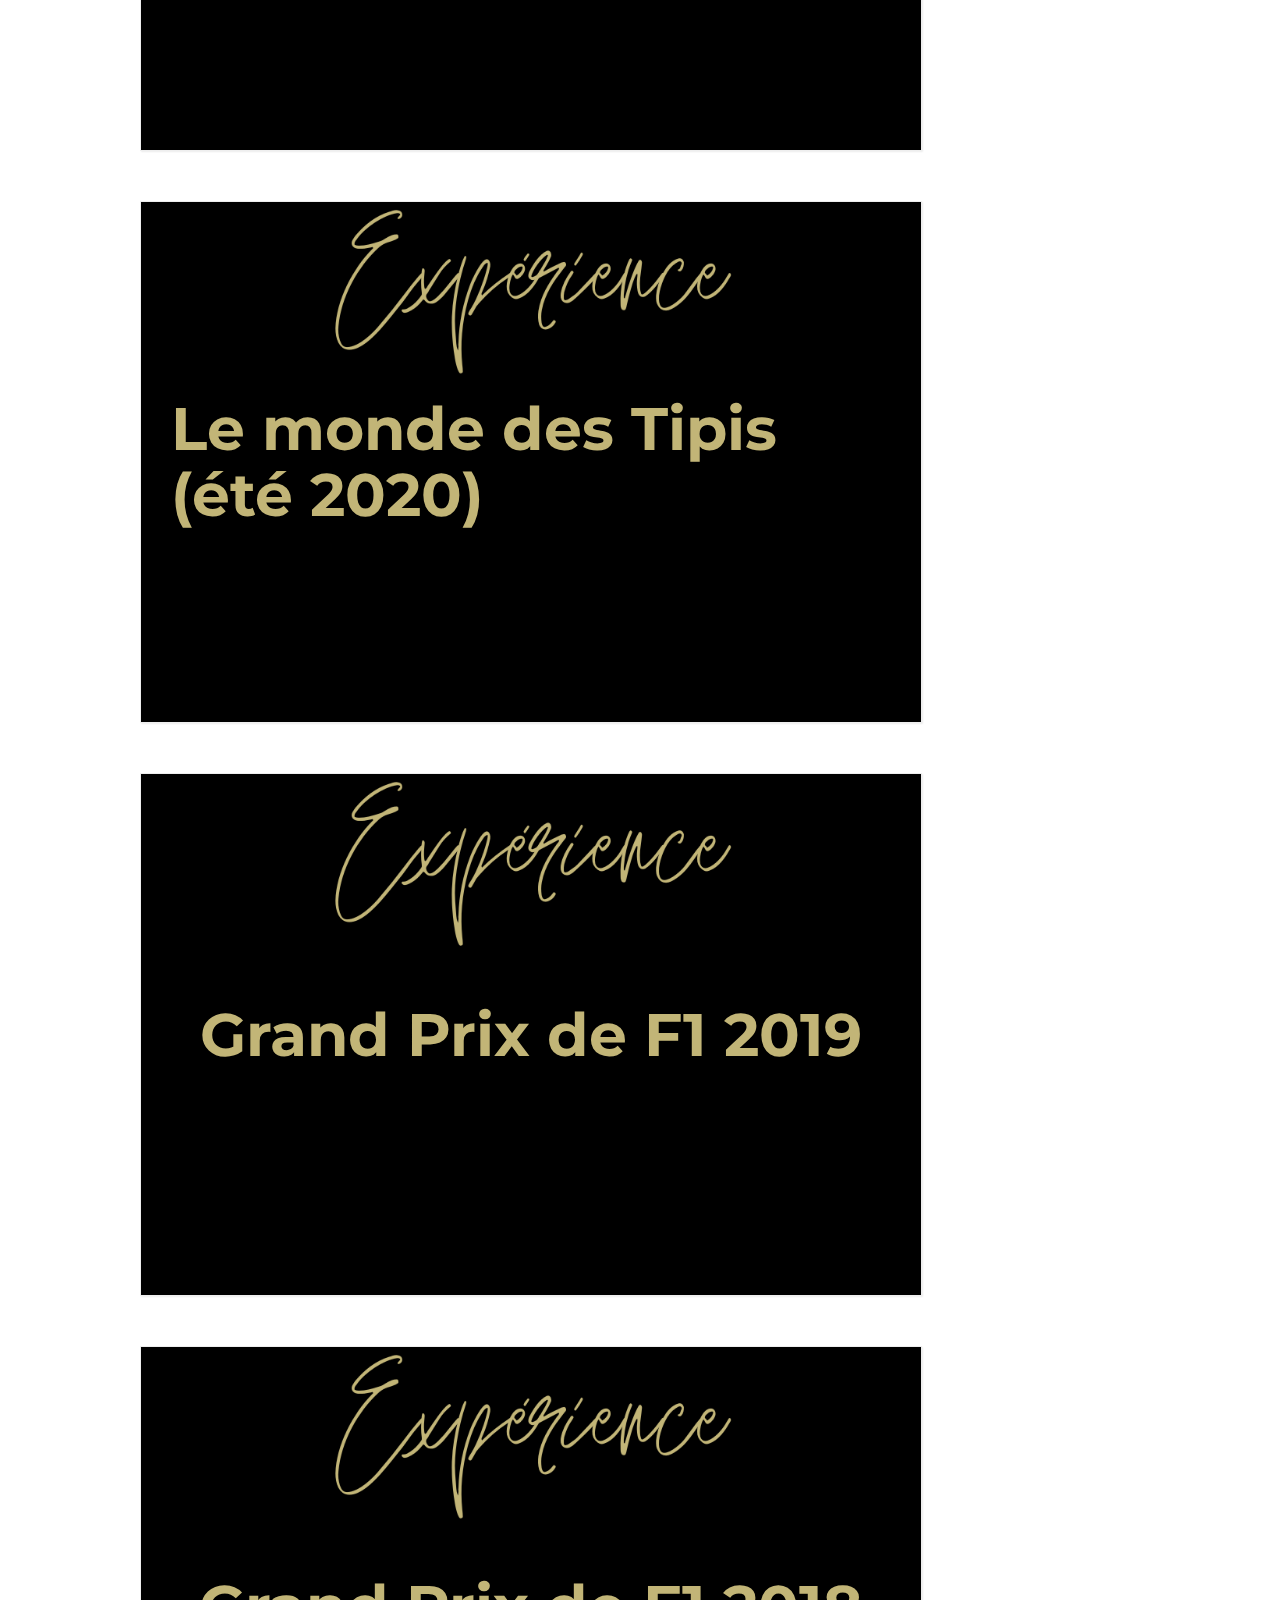
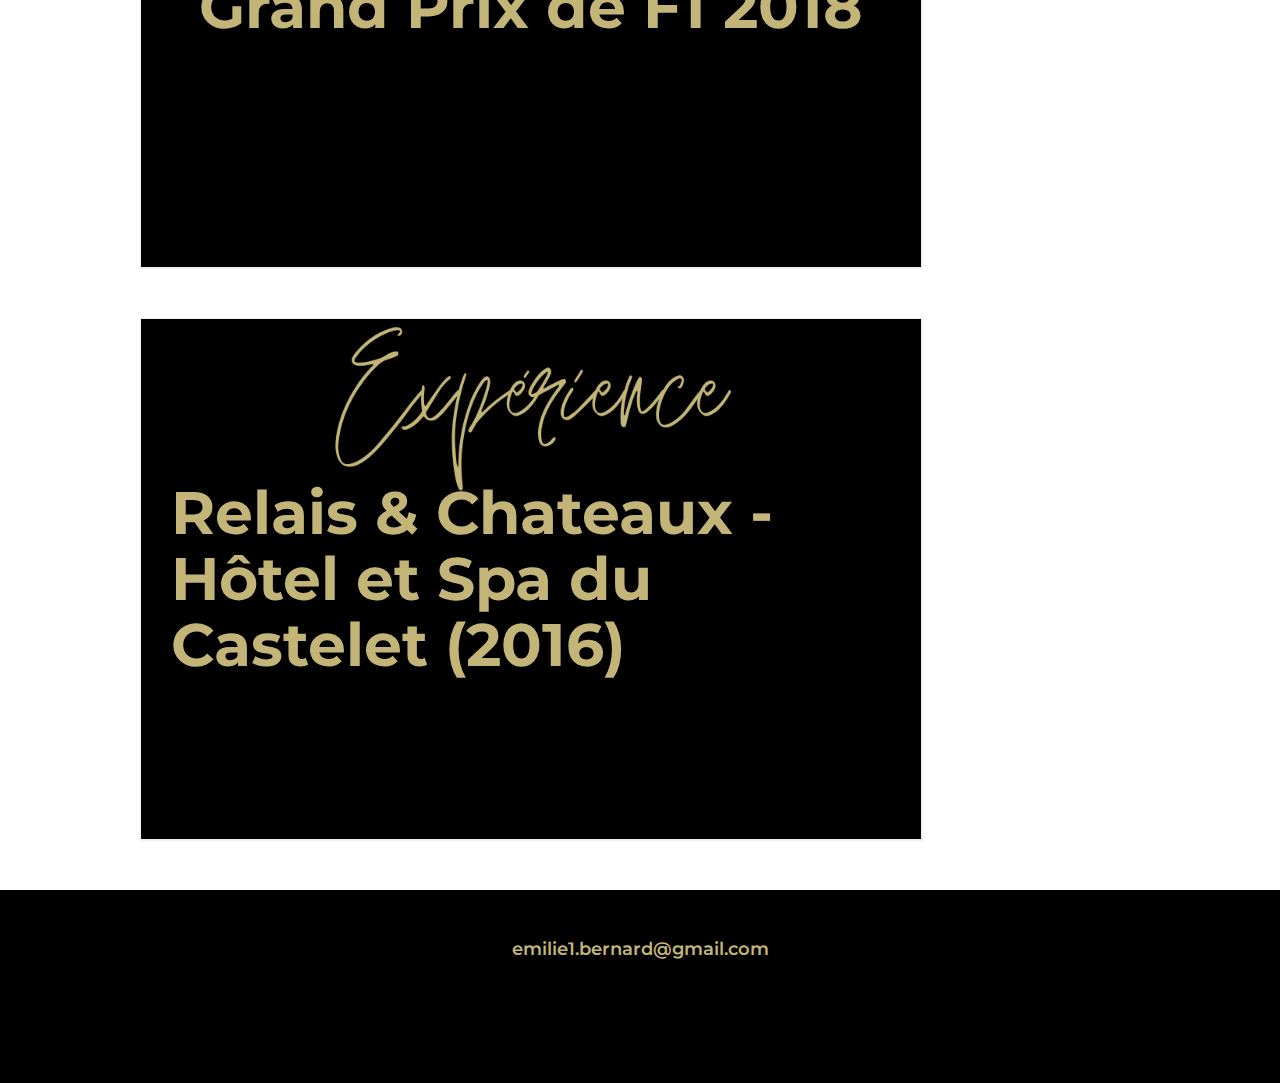
==== commit 19295a0b: "website" ====
--- a/index.html
+++ b/index.html
@@ -21,7 +21,7 @@
         <nav class="nav">
             <ul class="nav__list">
                 <li class="nav__item"><a href="#home" class="nav__link">Bienvenue</a></li>
-                <li class="nav__item"><a href="#services" class="nav__link">Mes services</a></li>
+                <li class="nav__item"><a href="#services" class="nav__link">Mes compétences</a></li>
             </ul>
         </nav>
         <div class="logo">
@@ -44,7 +44,7 @@
 
     <section class="my-services" id="services">
         <h1><br></h1>
-            <h2 class="section__title section__title--services">Mes services</h2>
+            <h2 class="section__title section__title--services">Mes compétences</h2>
             <div class="services">
                 <div class="service">
                     <h3>Création de maquette</h3>
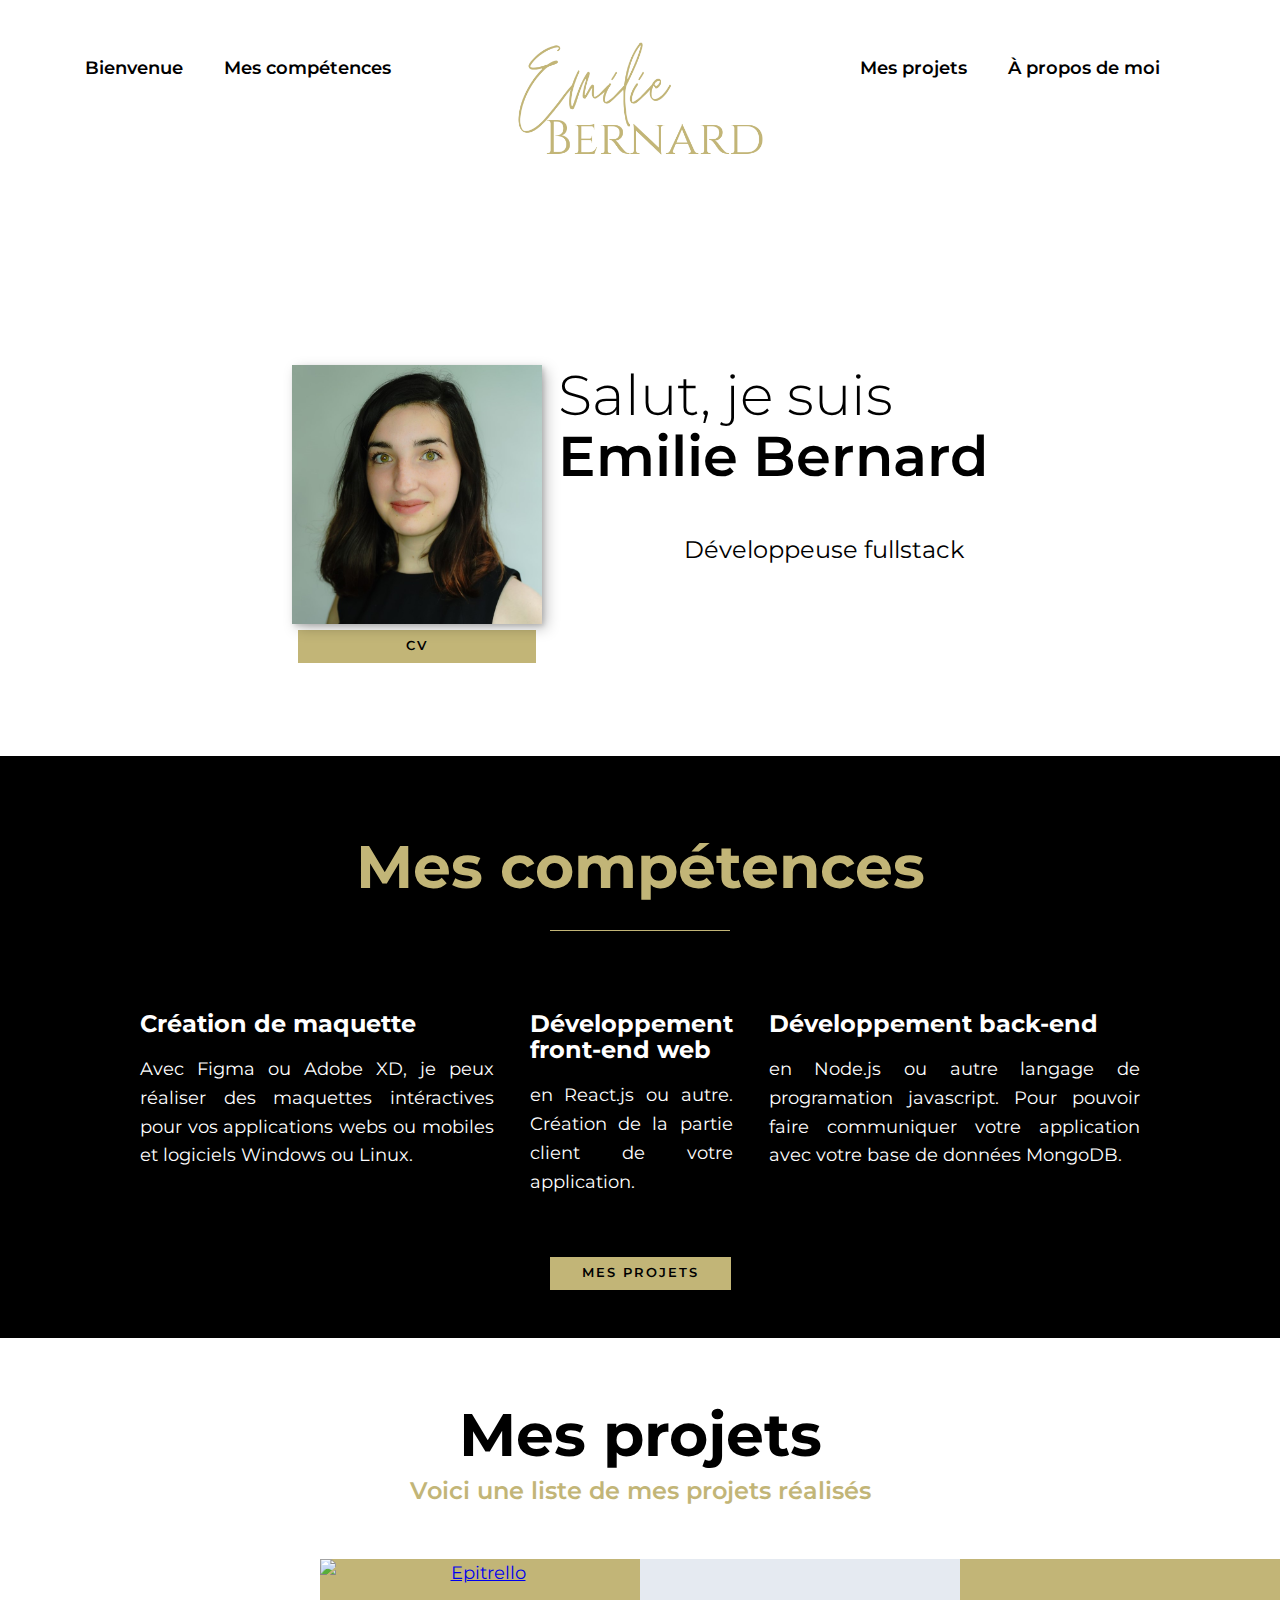
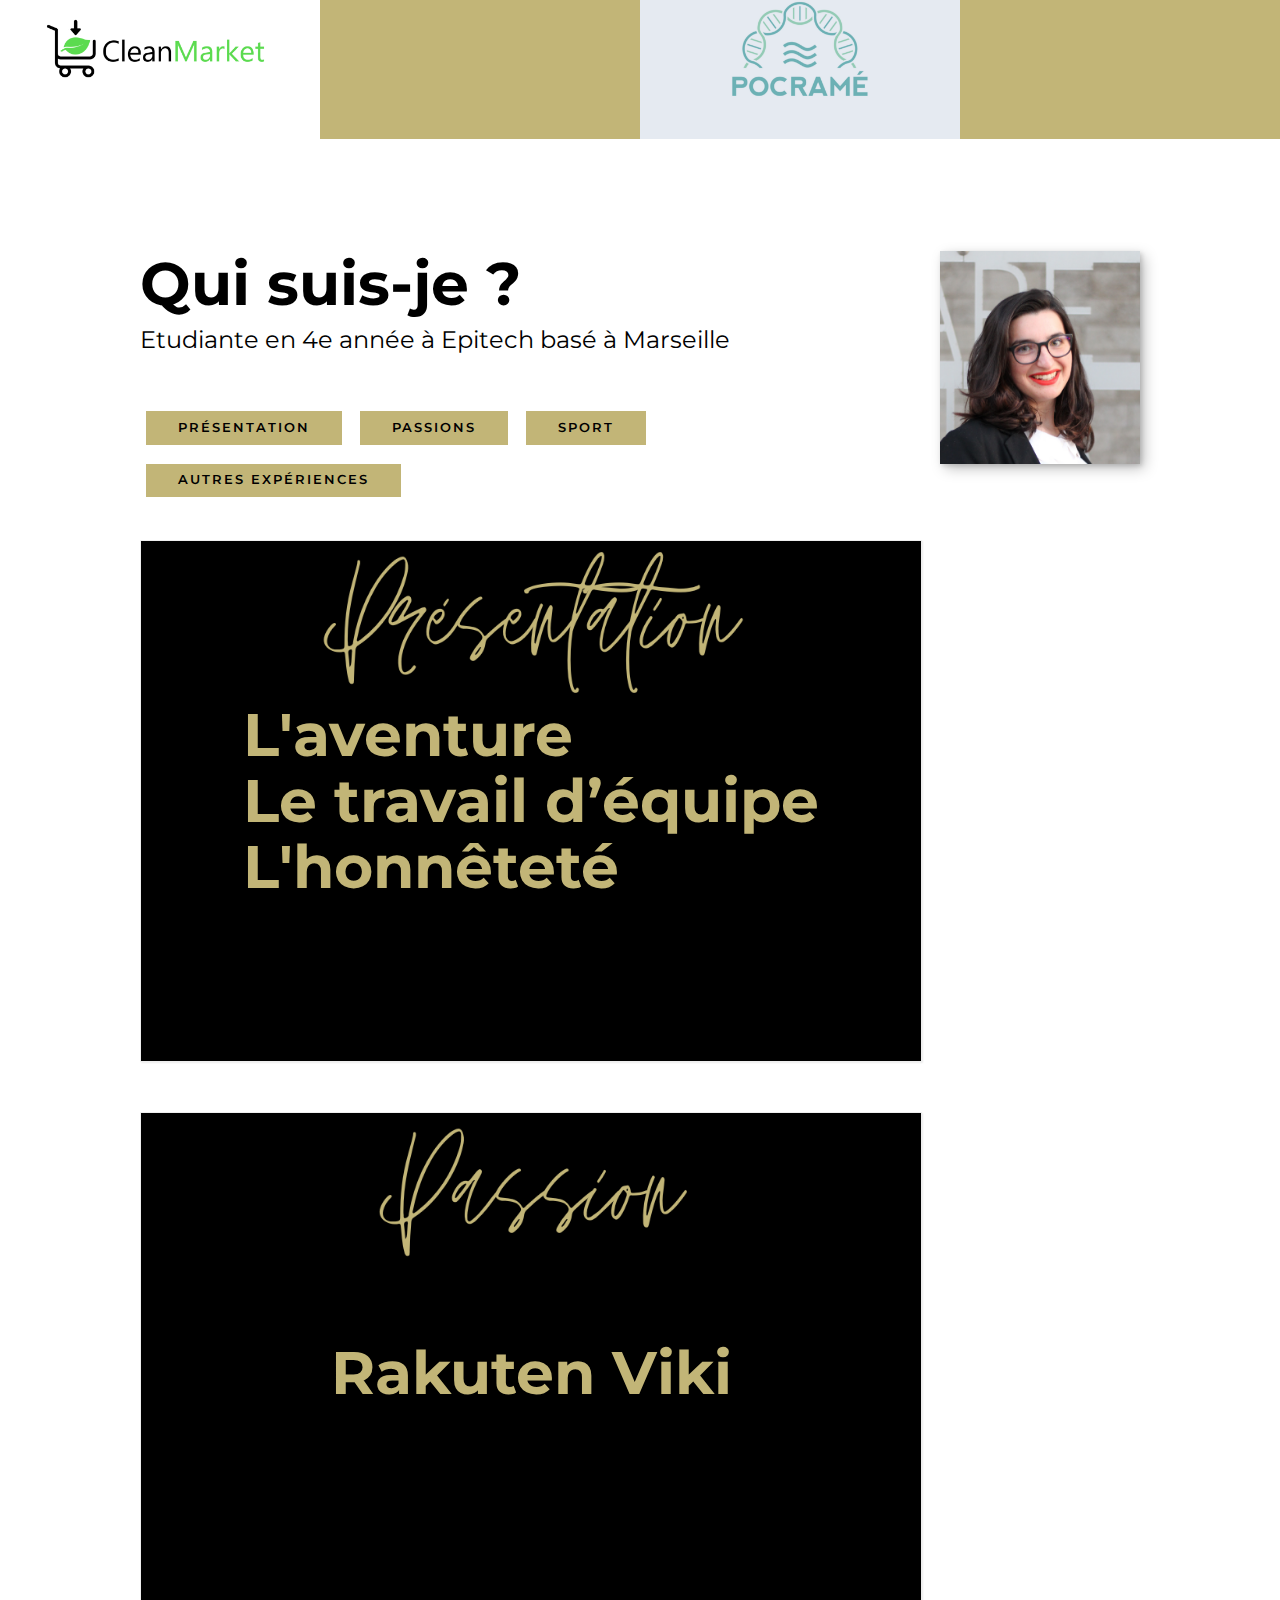
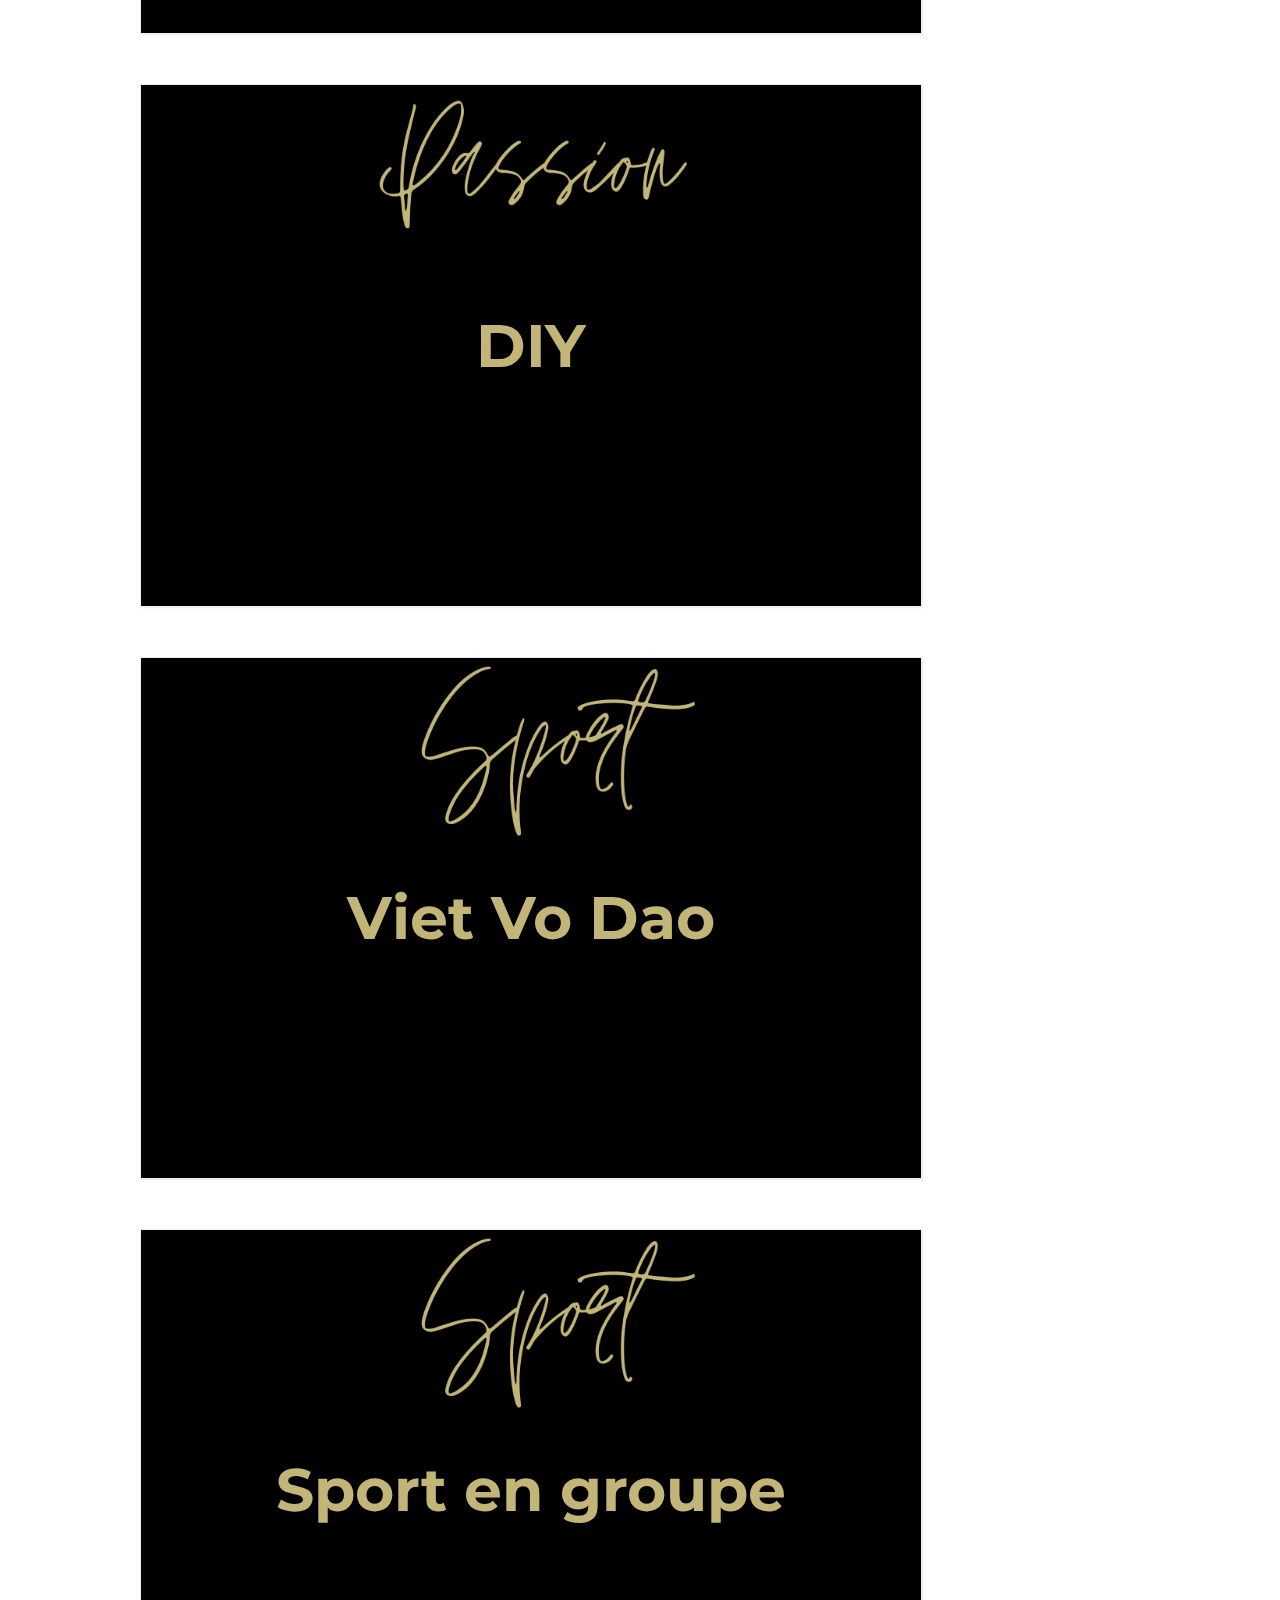
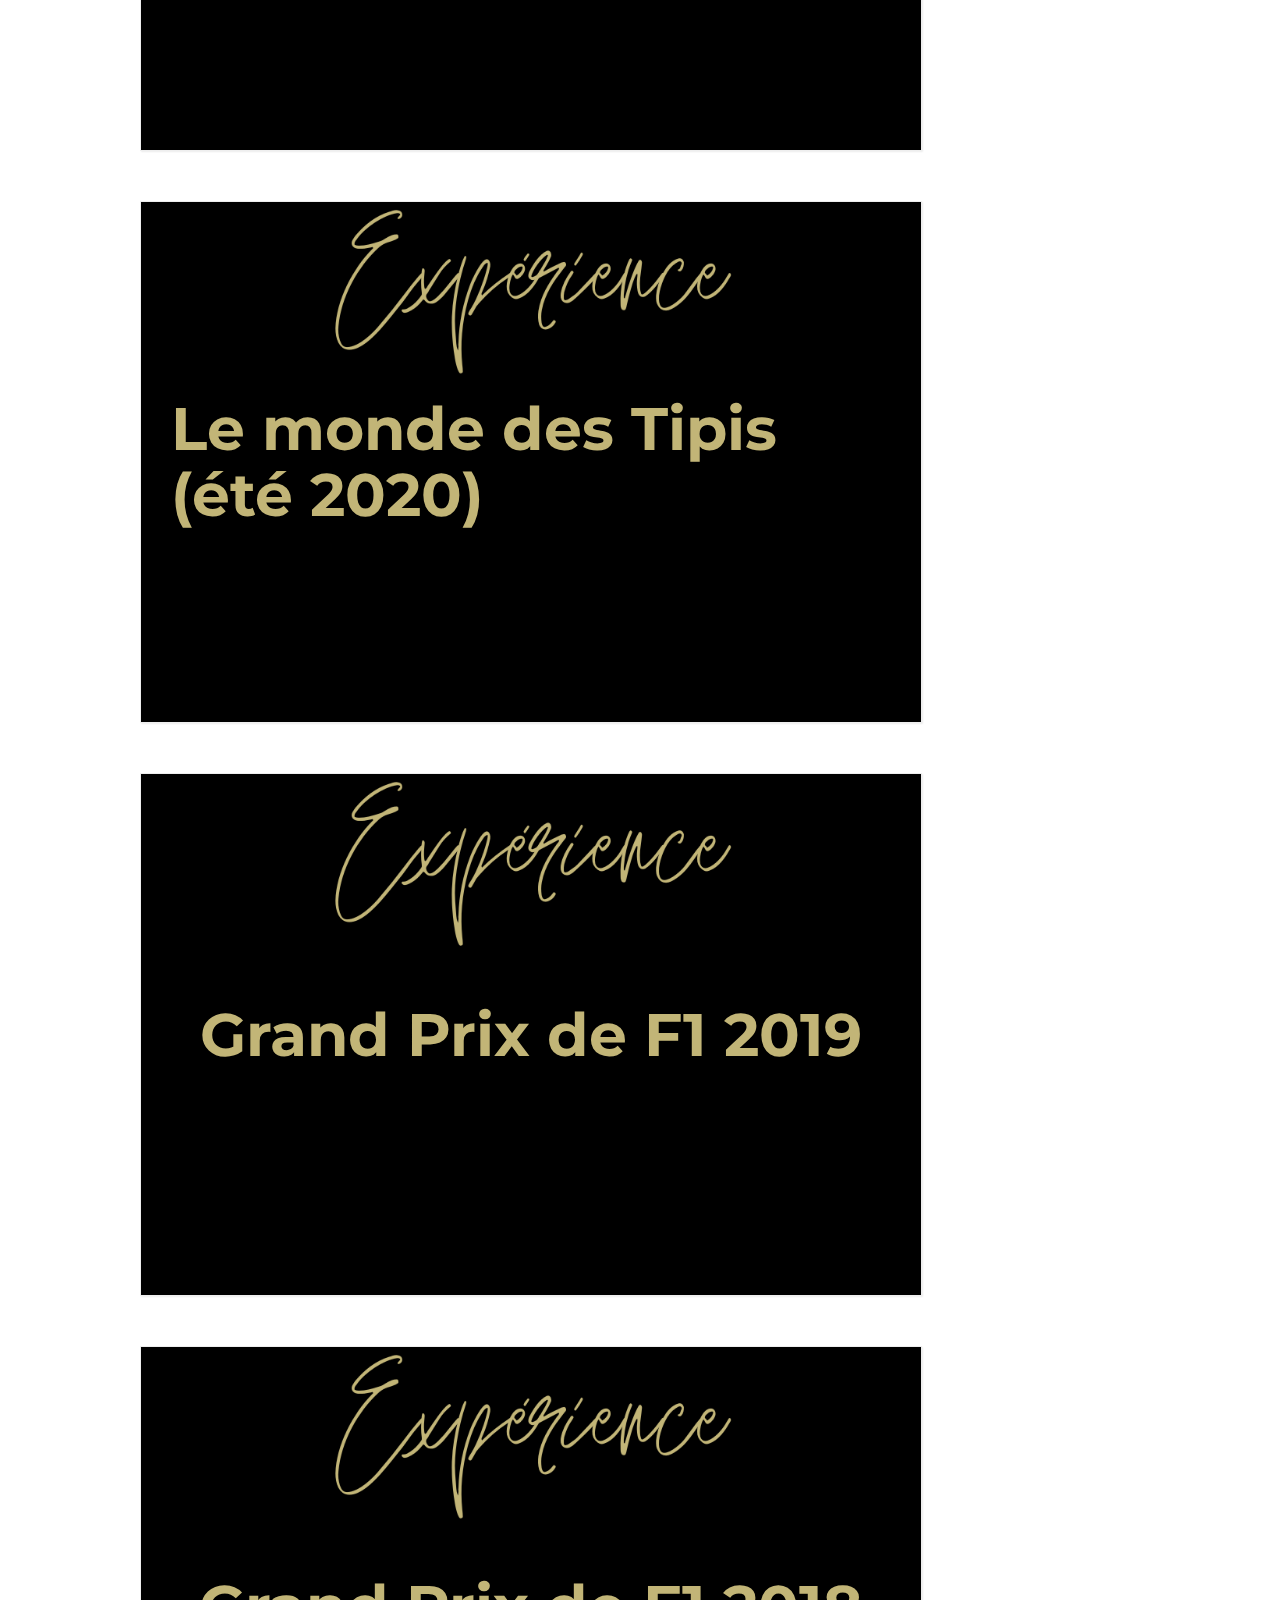
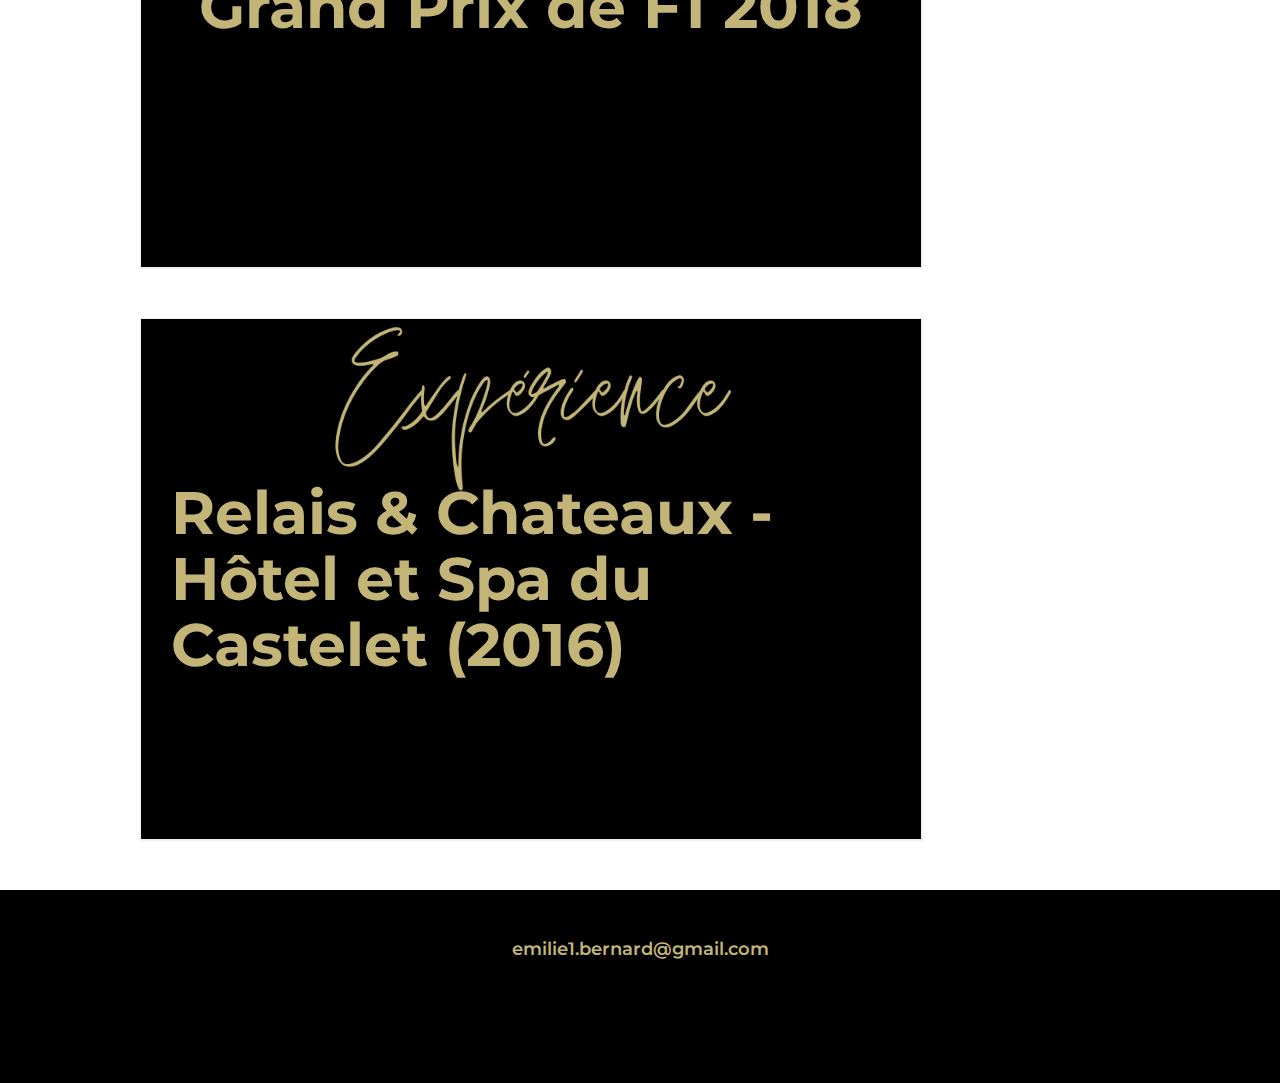
==== commit 01af0bae: "website" ====
--- a/index.html
+++ b/index.html
@@ -96,7 +96,7 @@
         </ul>
         <div class="projects">
             <div class="row"></div>
-            <div class="col-lg-4 item pres">
+            <div class="item pres">
                 <div class="card">
                     <div class="card-head">
                         <img src="img/image-pres.png" alt="" class="img-fluid card-img">
@@ -116,7 +116,7 @@
                     </div>
                 </div>
             </div>
-            <div class="col-lg-4 item passion">
+            <div class="item passion">
                 <div class="card">
                     <div class="card-head">
                         <img src="img/image-passion.png" alt="" class="img-fluid card-img">
@@ -135,7 +135,7 @@
                     </div>
                 </div>
             </div>
-            <div class="col-lg-4 item passion">
+            <div class="item passion">
                 <div class="card">
                     <div class="card-head">
                         <img src="img/image-passion.png" alt="" class="img-fluid card-img">
@@ -152,7 +152,7 @@
                     </div>
                 </div>
             </div>
-            <div class="col-lg-4 item sport">
+            <div class="item sport">
                 <div class="card">
                     <div class="card-head">
                         <img src="img/image-sport.png" alt="" class="img-fluid card-img">
@@ -168,7 +168,7 @@
                     </div>
                 </div>
             </div>
-            <div class="col-lg-4 item sport">
+            <div class="item sport">
                 <div class="card">
                     <div class="card-head">
                         <img src="img/image-sport.png" alt="" class="img-fluid card-img">
@@ -184,7 +184,7 @@
                     </div>
                 </div>
             </div>
-            <div class="col-lg-4 item experience">
+            <div class="item experience">
                 <div class="card">
                     <div class="card-head">
                         <img src="img/image-exp.png" alt="" class="img-fluid card-img">
@@ -204,7 +204,7 @@
                     </div>
                 </div>
             </div>
-            <div class="col-lg-4 item experience">
+            <div class="item experience">
                 <div class="card">
                     <div class="card-head">
                         <img src="img/image-exp.png" alt="" class="img-fluid card-img">
@@ -220,7 +220,7 @@
                     </div>
                 </div>
             </div>
-            <div class="col-lg-4 item experience">
+            <div class="item experience">
                 <div class="card">
                     <div class="card-head">
                         <img src="img/image-exp.png" alt="" class="img-fluid card-img">
--- a/css/style.css
+++ b/css/style.css
@@ -88,7 +88,6 @@
 .section__subtitle--intro,
 .section__button--intro,
 .section__subtitle--about {
-    background: var(--clr-accent);
     font-family: var(--ff-secondary);
     margin-bottom: 1rem;
 }
@@ -290,10 +289,6 @@
     font-family: var(--ff-secondary);
     color: var(--clr-accent);
     padding: 30px;
-}
-
-.none {
-    display: none;
 }
 
 .profil {
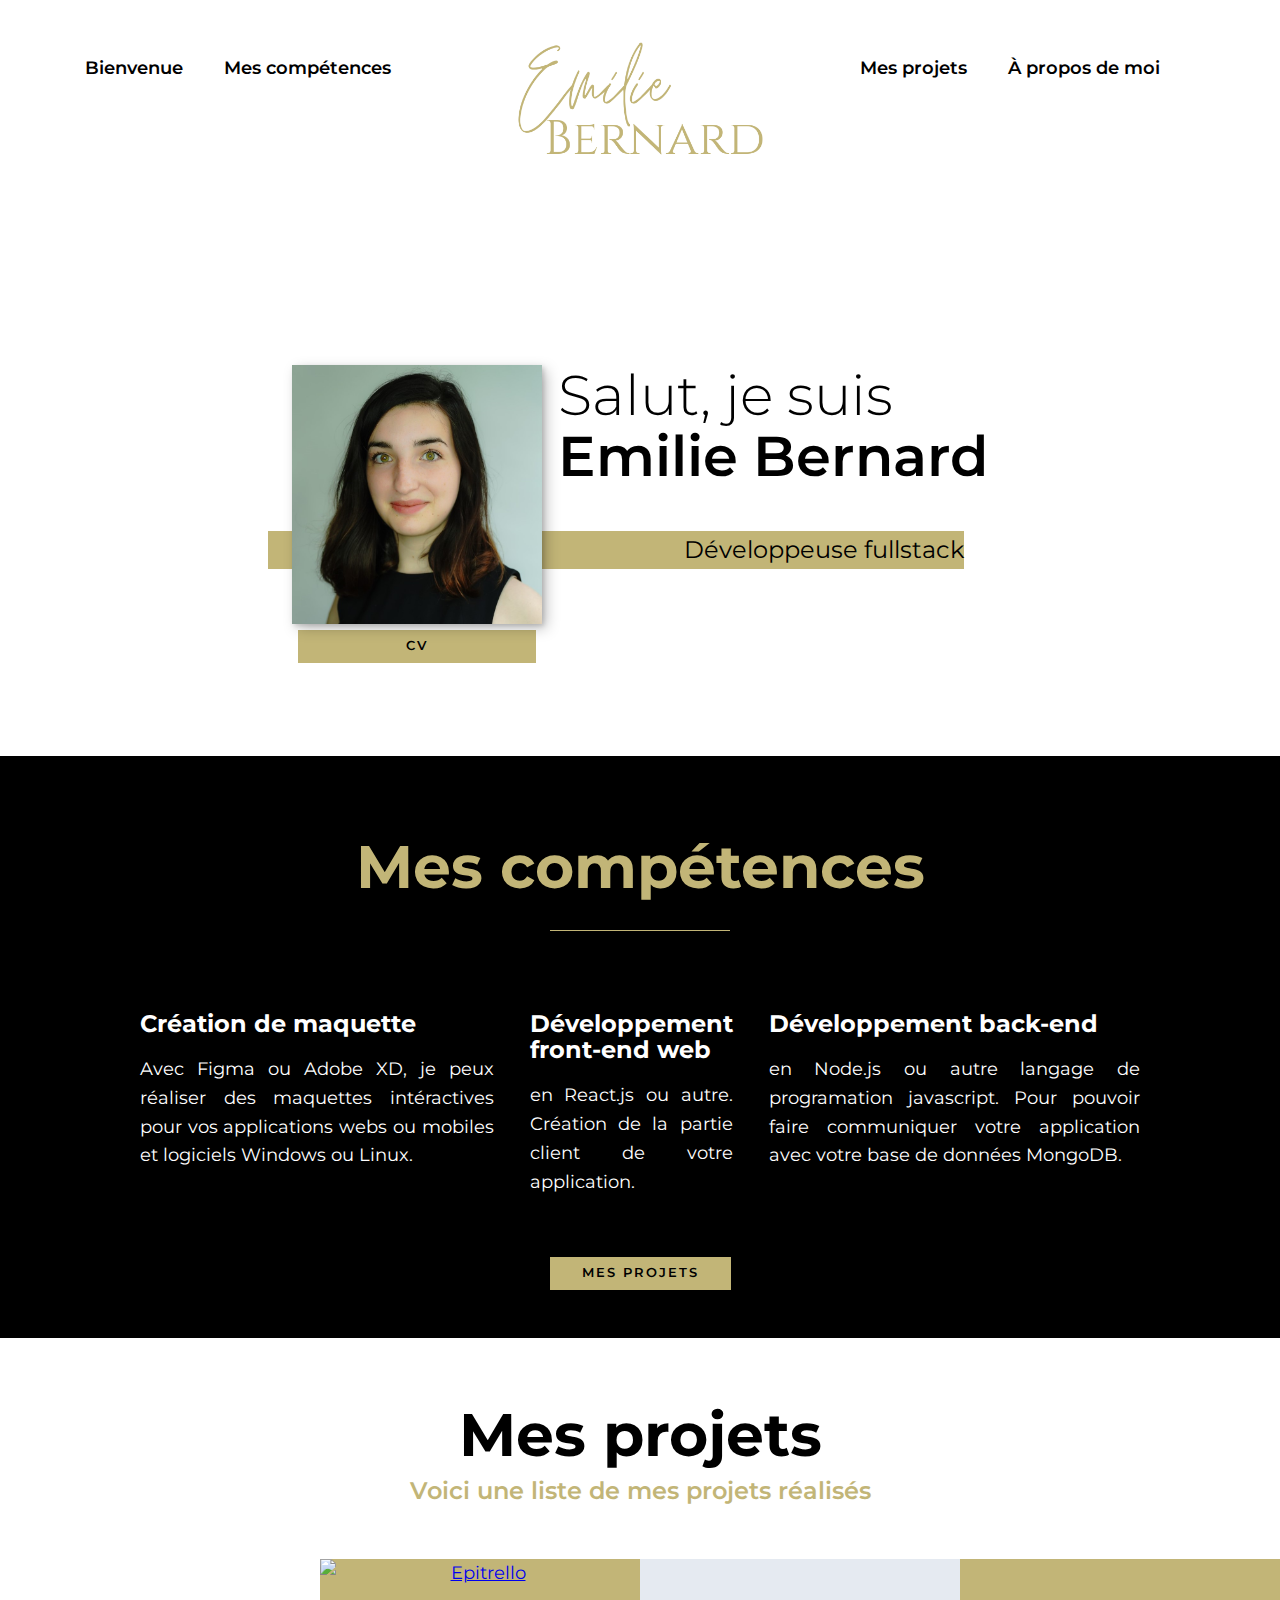
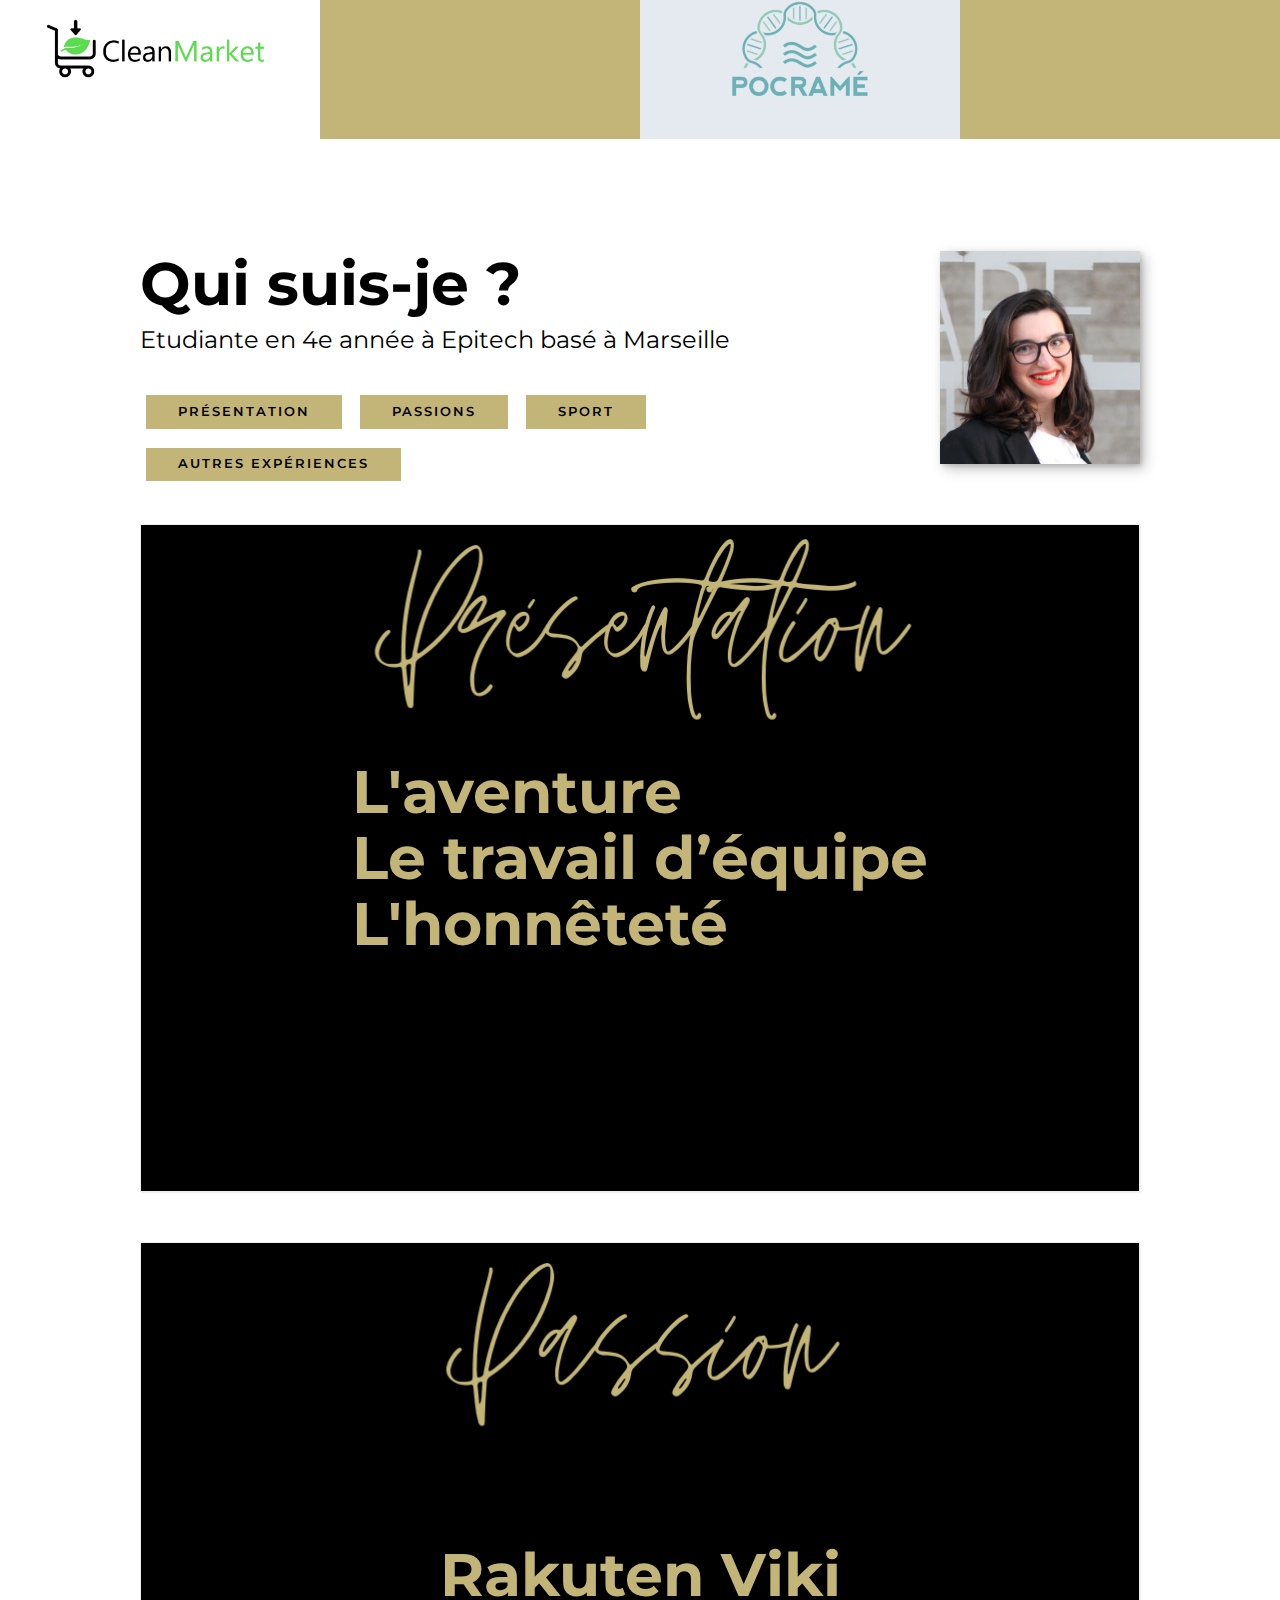
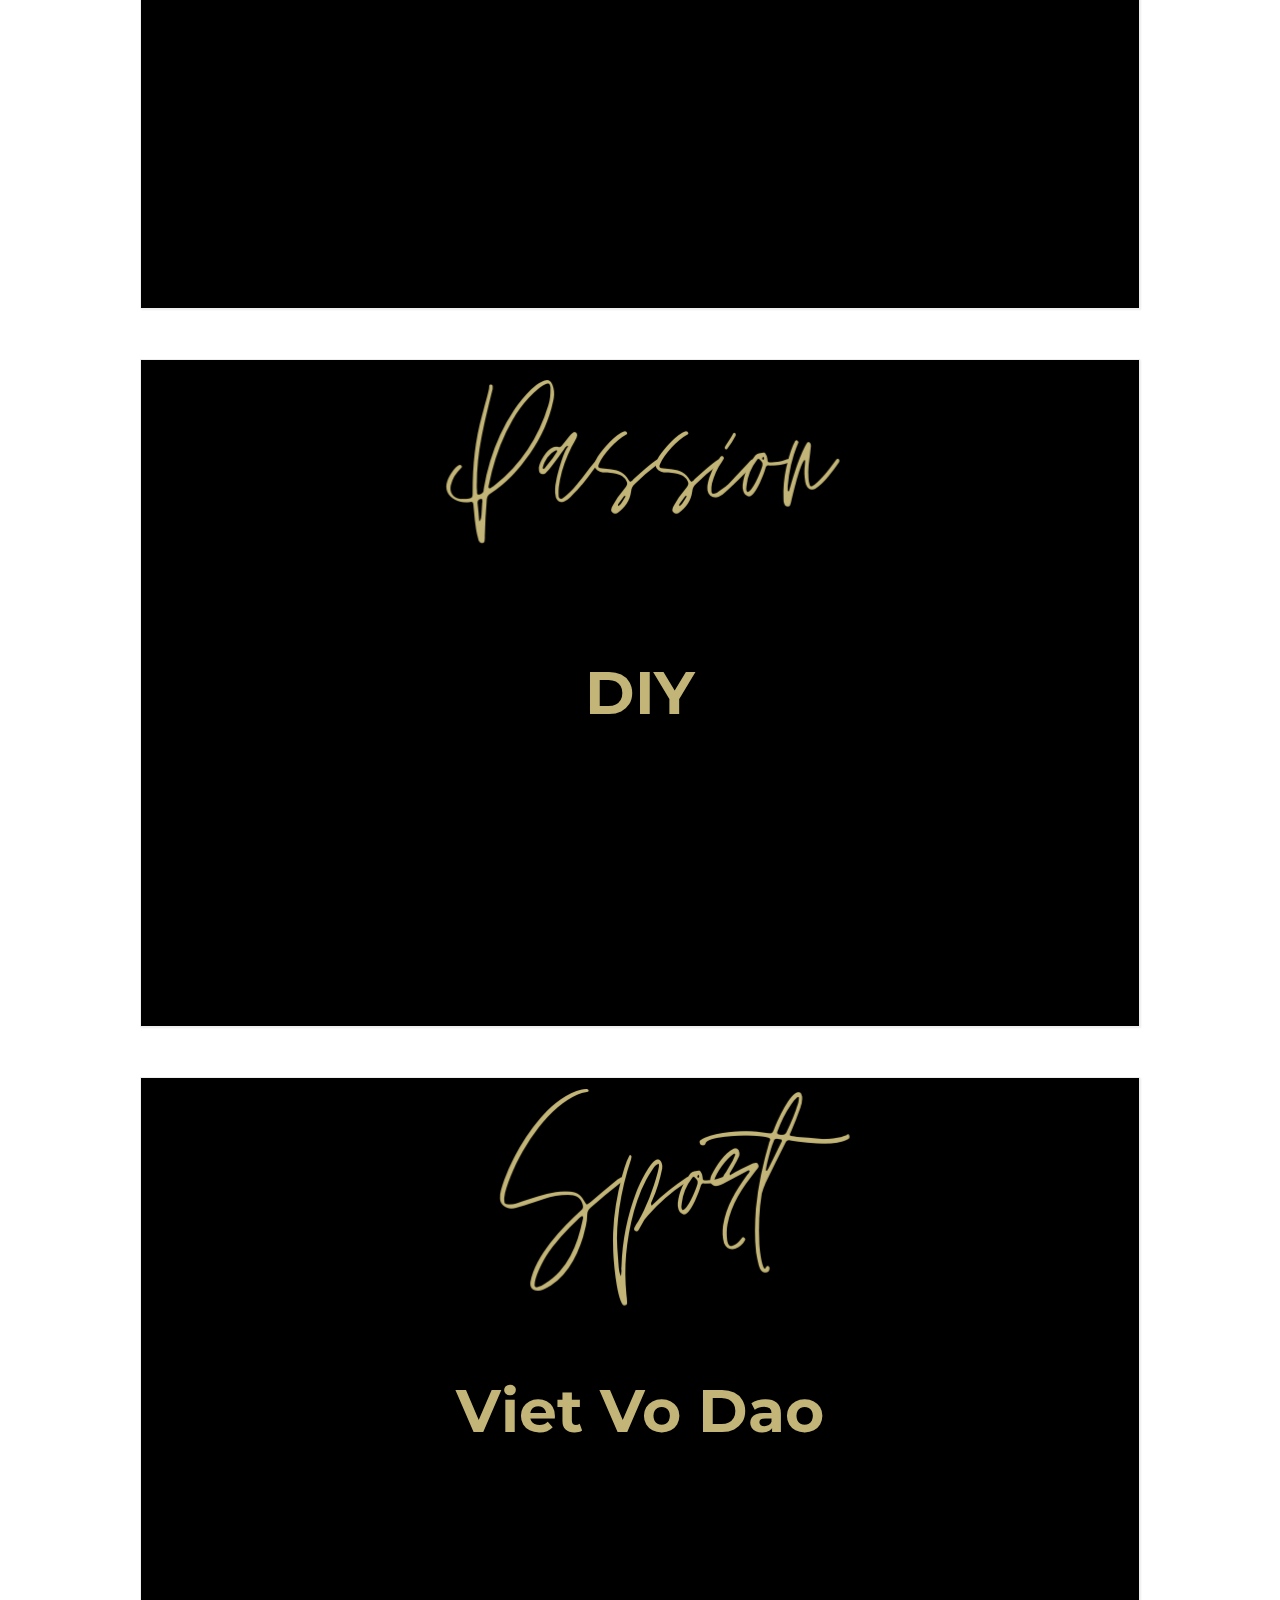
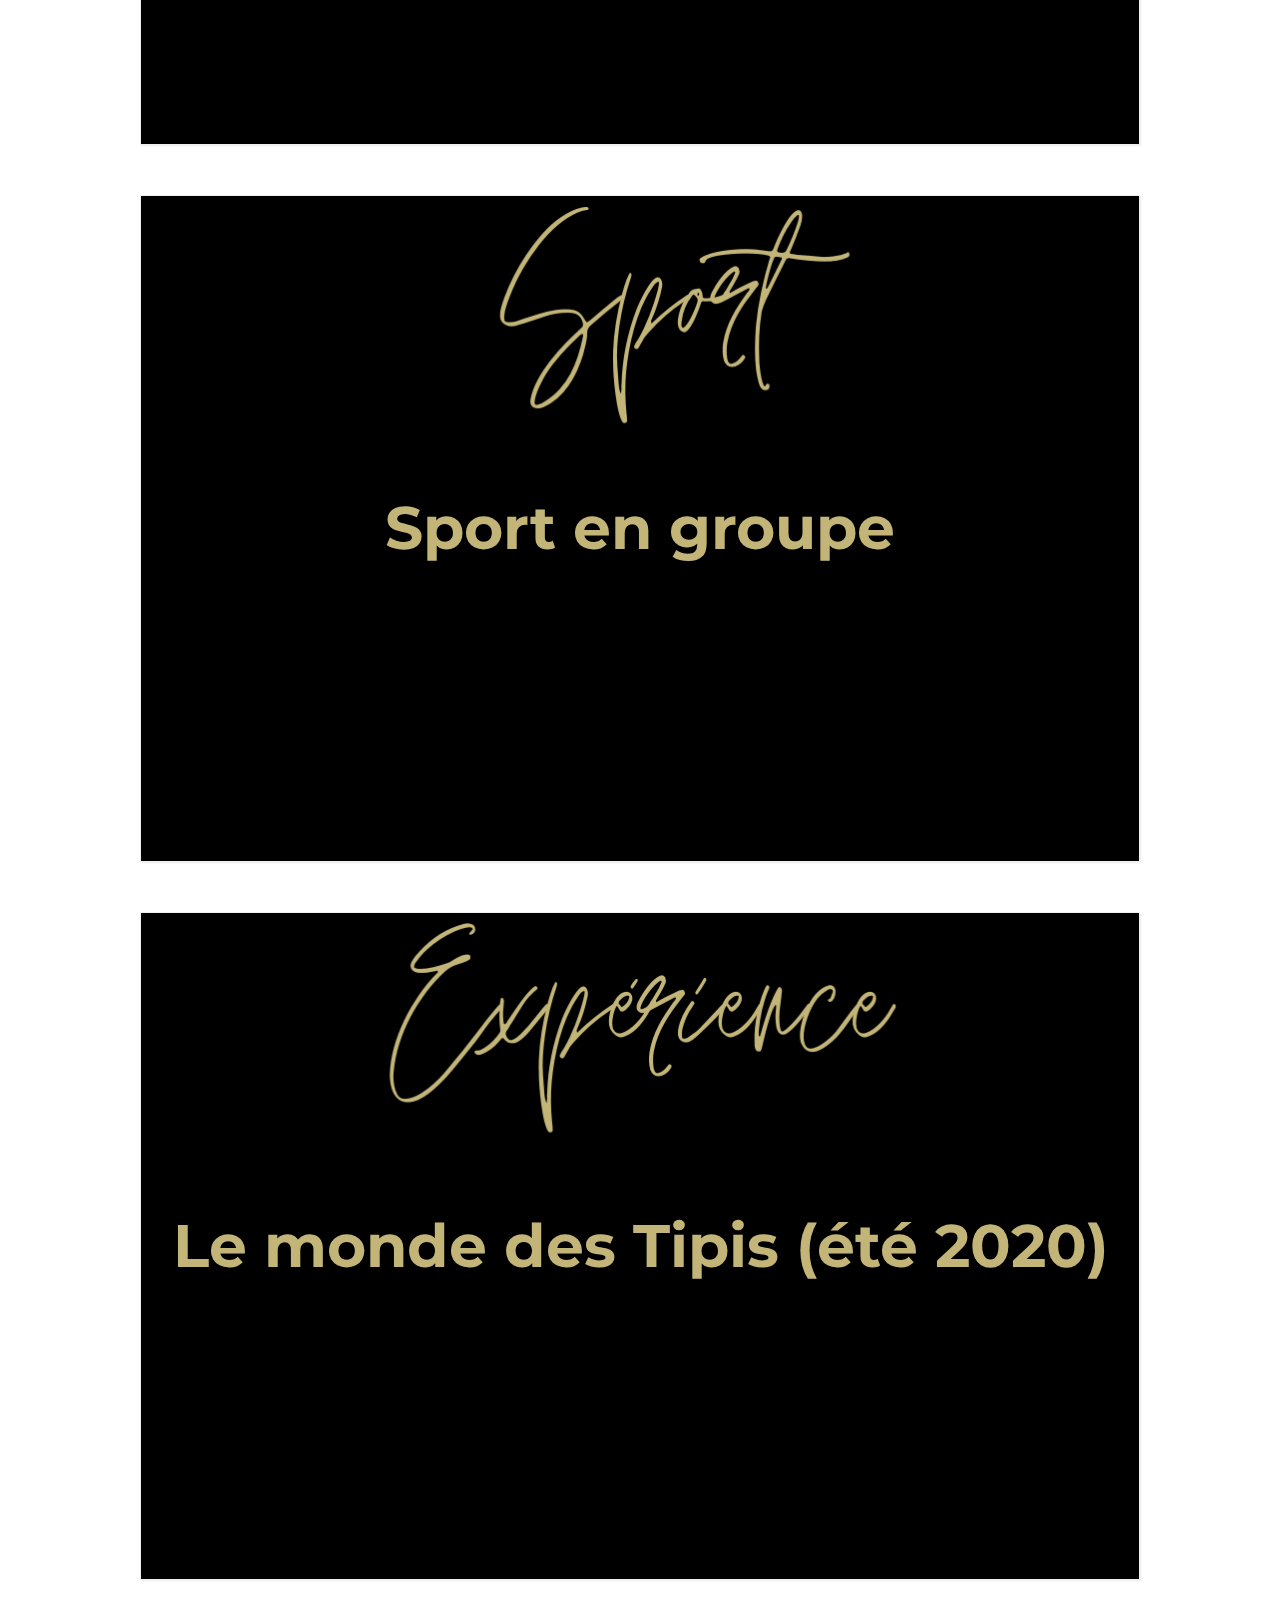
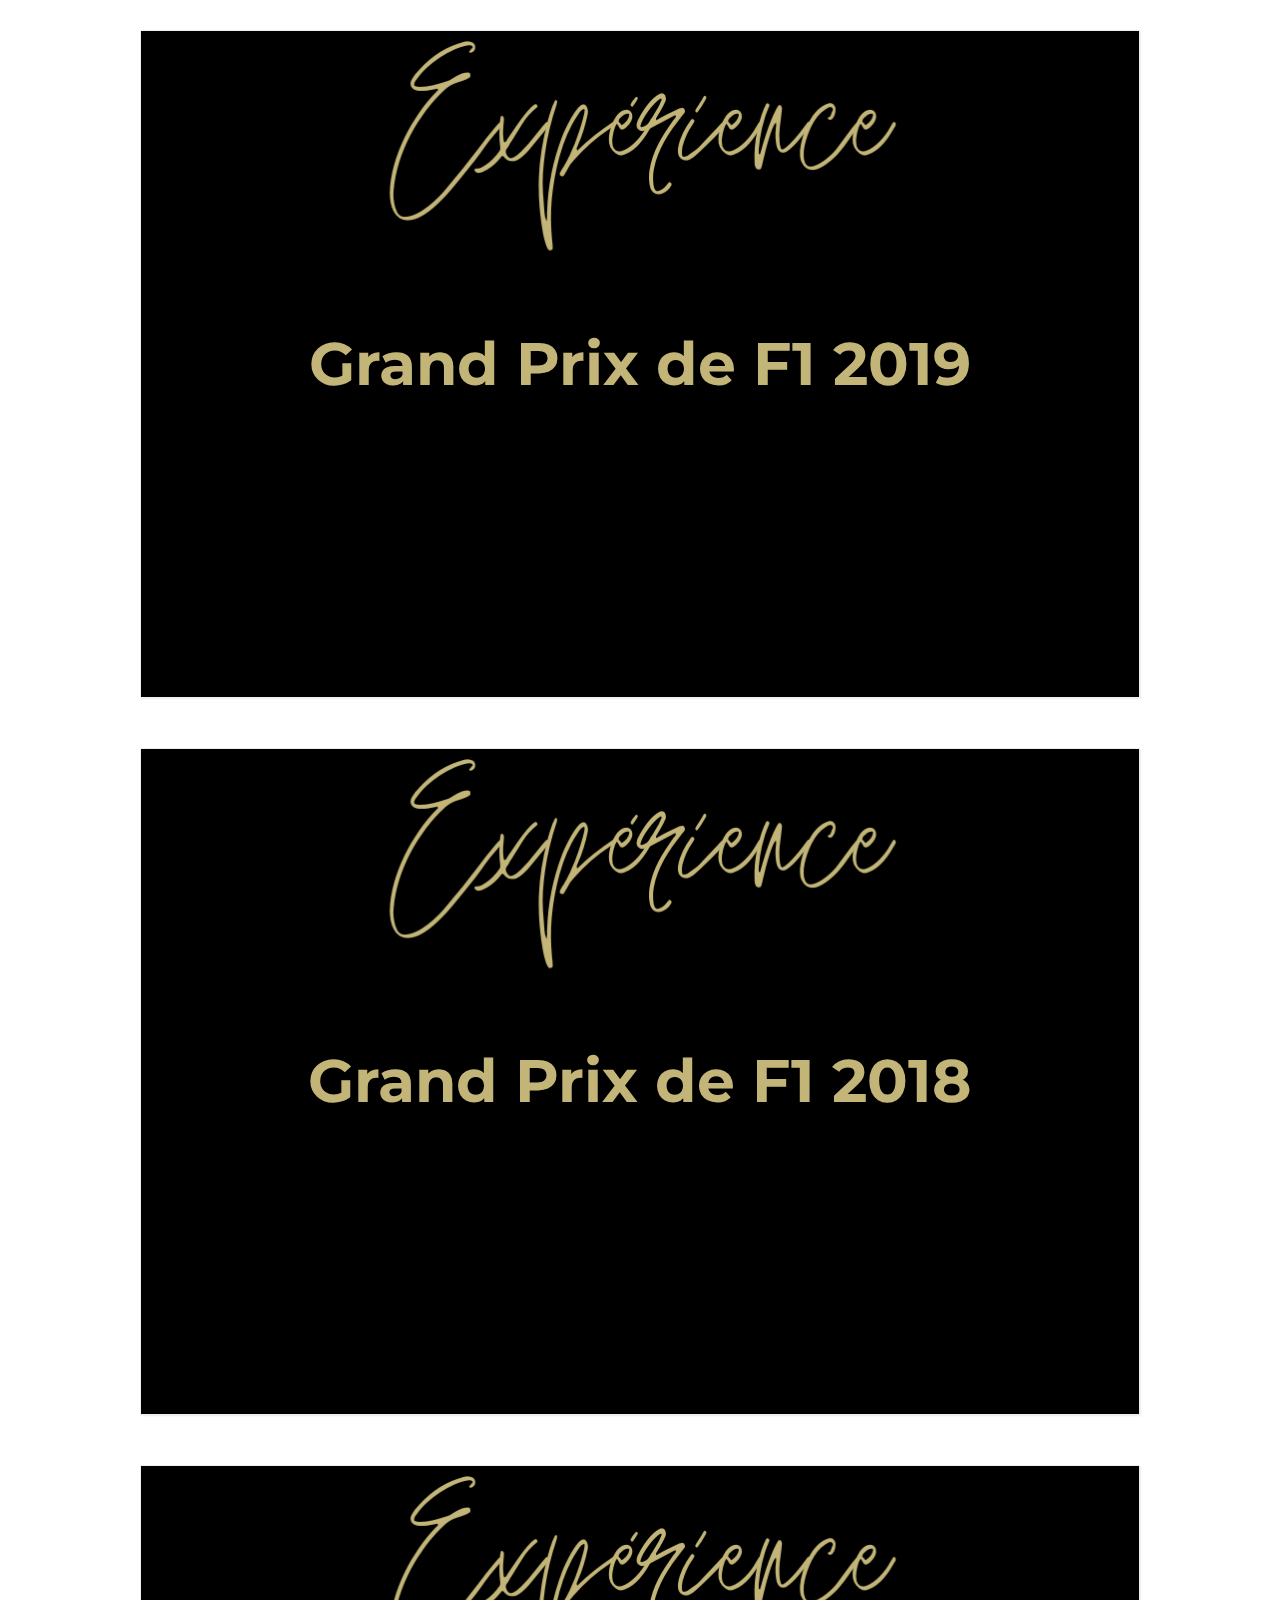
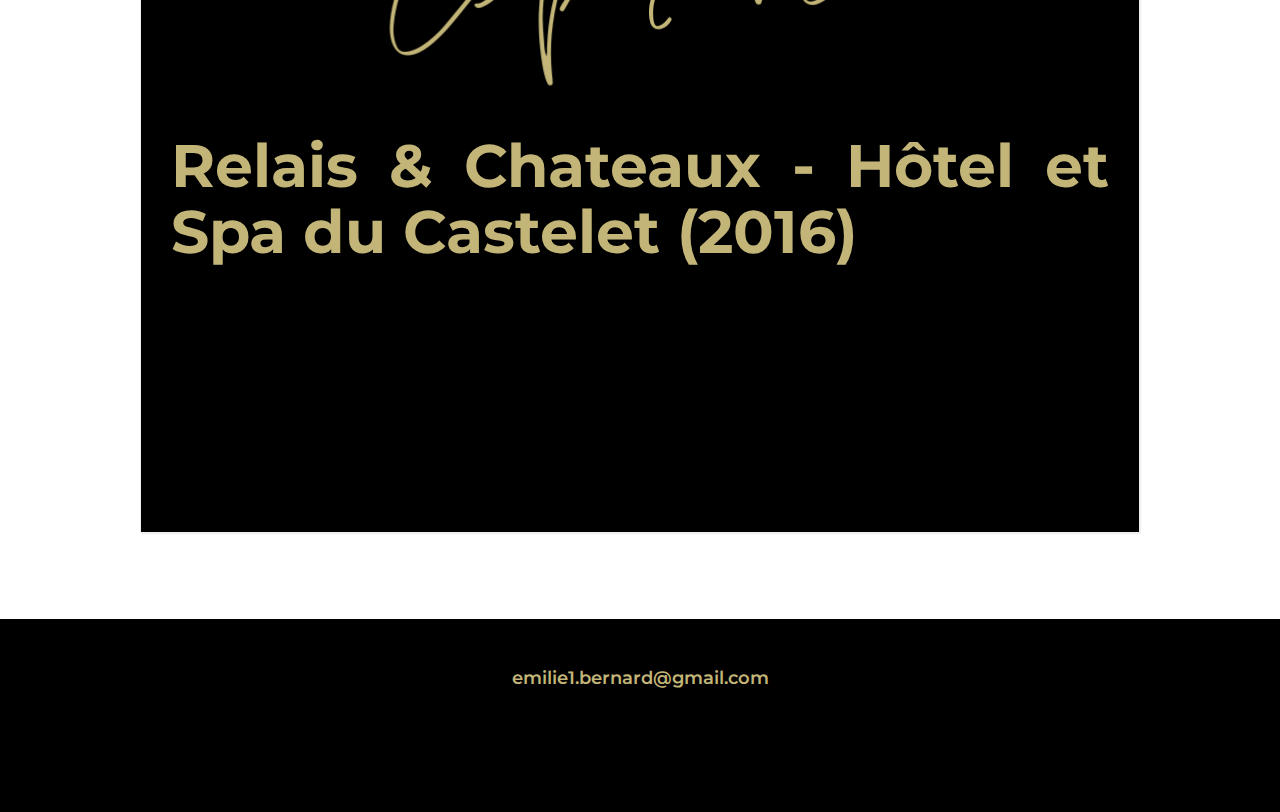
==== commit 587cd361: "website" ====
--- a/index.html
+++ b/index.html
@@ -26,40 +26,41 @@
         </nav>
         <div class="logo">
             <a href="index.html">
-            <img src="img/emilie_logo.png" alt="logo">
-        </a>
+                <img src="img/emilie_logo.png" alt="logo">
+            </a>
         </div>
         <nav class="nav">
             <ul class="nav__list">
-               <li class="nav__item"><a href="#my-work" class="nav__link">Mes projets</a></li>
-               <li class="nav__item"><a href="#about-me" class="nav__link">À propos de moi</a></li>
+                <li class="nav__item"><a href="#my-work" class="nav__link">Mes projets</a></li>
+                <li class="nav__item"><a href="#about-me" class="nav__link">À propos de moi</a></li>
     </header>
 
     <section class="intro" id="home">
         <h1 class="section__title section__title--intro">Salut, je suis <strong>Emilie Bernard</strong></h1>
         <p class="section__subtitle section__subtitle--intro">Développeuse fullstack</p>
         <img src="./img/emilie_photo.jpg" alt="une photo de moi" class="intro__img">
-        <a href="img/emilie-bernard-CV.pdf" style="text-decoration: none; color: #000; text-align: center;" class="btn" target="_blank">CV</a>
+        <a href="img/emilie-bernard-CV.pdf" style="text-decoration: none; color: #000; text-align: center;" class="btn"
+            target="_blank">CV</a>
     </section>
 
     <section class="my-services" id="services">
         <h1><br></h1>
-            <h2 class="section__title section__title--services">Mes compétences</h2>
-            <div class="services">
-                <div class="service">
-                    <h3>Création de maquette</h3>
-                    <p>Avec Figma ou Adobe XD, je peux réaliser des maquettes intéractives pour vos applications webs ou
-                        mobiles et logiciels Windows ou Linux.</p>
-                </div>
-                <div class="service">
-                    <h3>Développement front-end web</h3>
-                    <p>en React.js ou autre. Création de la partie client de votre application.</p>
-                </div>
-                <div class="service">
-                    <h3>Développement back-end</h3>
-                    <p>en Node.js ou autre langage de programation javascript. Pour pouvoir faire communiquer votre
-                        application avec votre base de données MongoDB.</p>
-                </div>
+        <h2 class="section__title section__title--services">Mes compétences</h2>
+        <div class="services">
+            <div class="service">
+                <h3>Création de maquette</h3>
+                <p>Avec Figma ou Adobe XD, je peux réaliser des maquettes intéractives pour vos applications webs ou
+                    mobiles et logiciels Windows ou Linux.</p>
+            </div>
+            <div class="service">
+                <h3>Développement front-end web</h3>
+                <p>en React.js ou autre. Création de la partie client de votre application.</p>
+            </div>
+            <div class="service">
+                <h3>Développement back-end</h3>
+                <p>en Node.js ou autre langage de programation javascript. Pour pouvoir faire communiquer votre
+                    application avec votre base de données MongoDB.</p>
+            </div>
         </div>
         <a href="#work" class="btn work">Mes projets</a>
     </section>
@@ -84,16 +85,18 @@
         </div>
     </section>
 
-    <section class="about-me" id="about-me">
-        <h2 class="section__title section__title--about">Qui suis-je ?</h2>
-        <p class="section__subtitle section__subtitle--about">Etudiante en 4e année à Epitech basé à Marseille </p>
-
-        <ul class="filters text-center button-group">
-            <li class="btn active" data-filter=".pres">Présentation</li>
-            <li class="btn" data-filter=".passion">Passions</li>
-            <li class="btn" data-filter=".sport">Sport</li>
-            <li class="btn" data-filter=".experience">Autres expériences</li>
-        </ul>
+    <section id="about-me">
+        <div class="about-me">
+            <h2 class="section__title section__title--about">Qui suis-je ?</h2>
+            <p class="section__subtitle section__subtitle--about">Etudiante en 4e année à Epitech basé à Marseille </p>
+            <img src="./img/emilie.JPG" alt="une deuxième photo de moi" class="about-me__img">
+            <ul class="filters text-center button-group">
+                <li class="btn active" data-filter=".pres">Présentation</li>
+                <li class="btn" data-filter=".passion">Passions</li>
+                <li class="btn" data-filter=".sport">Sport</li>
+                <li class="btn" data-filter=".experience">Autres expériences</li>
+            </ul>
+        </div>
         <div class="projects">
             <div class="row"></div>
             <div class="item pres">
@@ -197,7 +200,8 @@
                                 tant que femme de chambre/gouvernante au camping du parc d'attraction Ok Corral.
                                 Ce poste propose différentes missions dont la
                                 première et de vérifier que les tipis sont en ordre et propre. La seconde est de
-                                nettoyer les chalets, lodges et villas du camping. <br> C'est un travail épuissant mais qui forge le
+                                nettoyer les chalets, lodges et villas du camping. <br> C'est un travail épuissant mais
+                                qui forge le
                                 corps et l'esprit. Seulement 4 à 5h30 par jour 6 jours sur 7, j'y ai appris à tenir la
                                 cadence, à être miticuleuse et à travailler/communiquer en équipe.</p>
                         </div>
@@ -256,9 +260,6 @@
                 </div>
             </div>
         </div>
-
-
-        <img src="./img/emilie.JPG" alt="une deuxième photo de moi" class="about-me__img">
     </section>
 
     <footer class="footer">
--- a/css/style.css
+++ b/css/style.css
@@ -86,8 +86,8 @@
 }
 
 .section__subtitle--intro,
-.section__button--intro,
-.section__subtitle--about {
+.section__button--intro {
+    background: var(--clr-accent);
     font-family: var(--ff-secondary);
     margin-bottom: 1rem;
 }
@@ -275,6 +275,16 @@
 }
 
 
+@media (min-width: 600px) {
+    .projects {
+        display: flex;
+        max-width: 1000px;
+        margin-bottom: 2em;
+        margin-left: auto;
+        margin-right: auto;
+        text-align: justify;
+    }
+}
 .card{
     position: relative;
     margin-bottom: 50px;
@@ -289,6 +299,10 @@
     font-family: var(--ff-secondary);
     color: var(--clr-accent);
     padding: 30px;
+}
+
+.none {
+    display: none;
 }
 
 .profil {
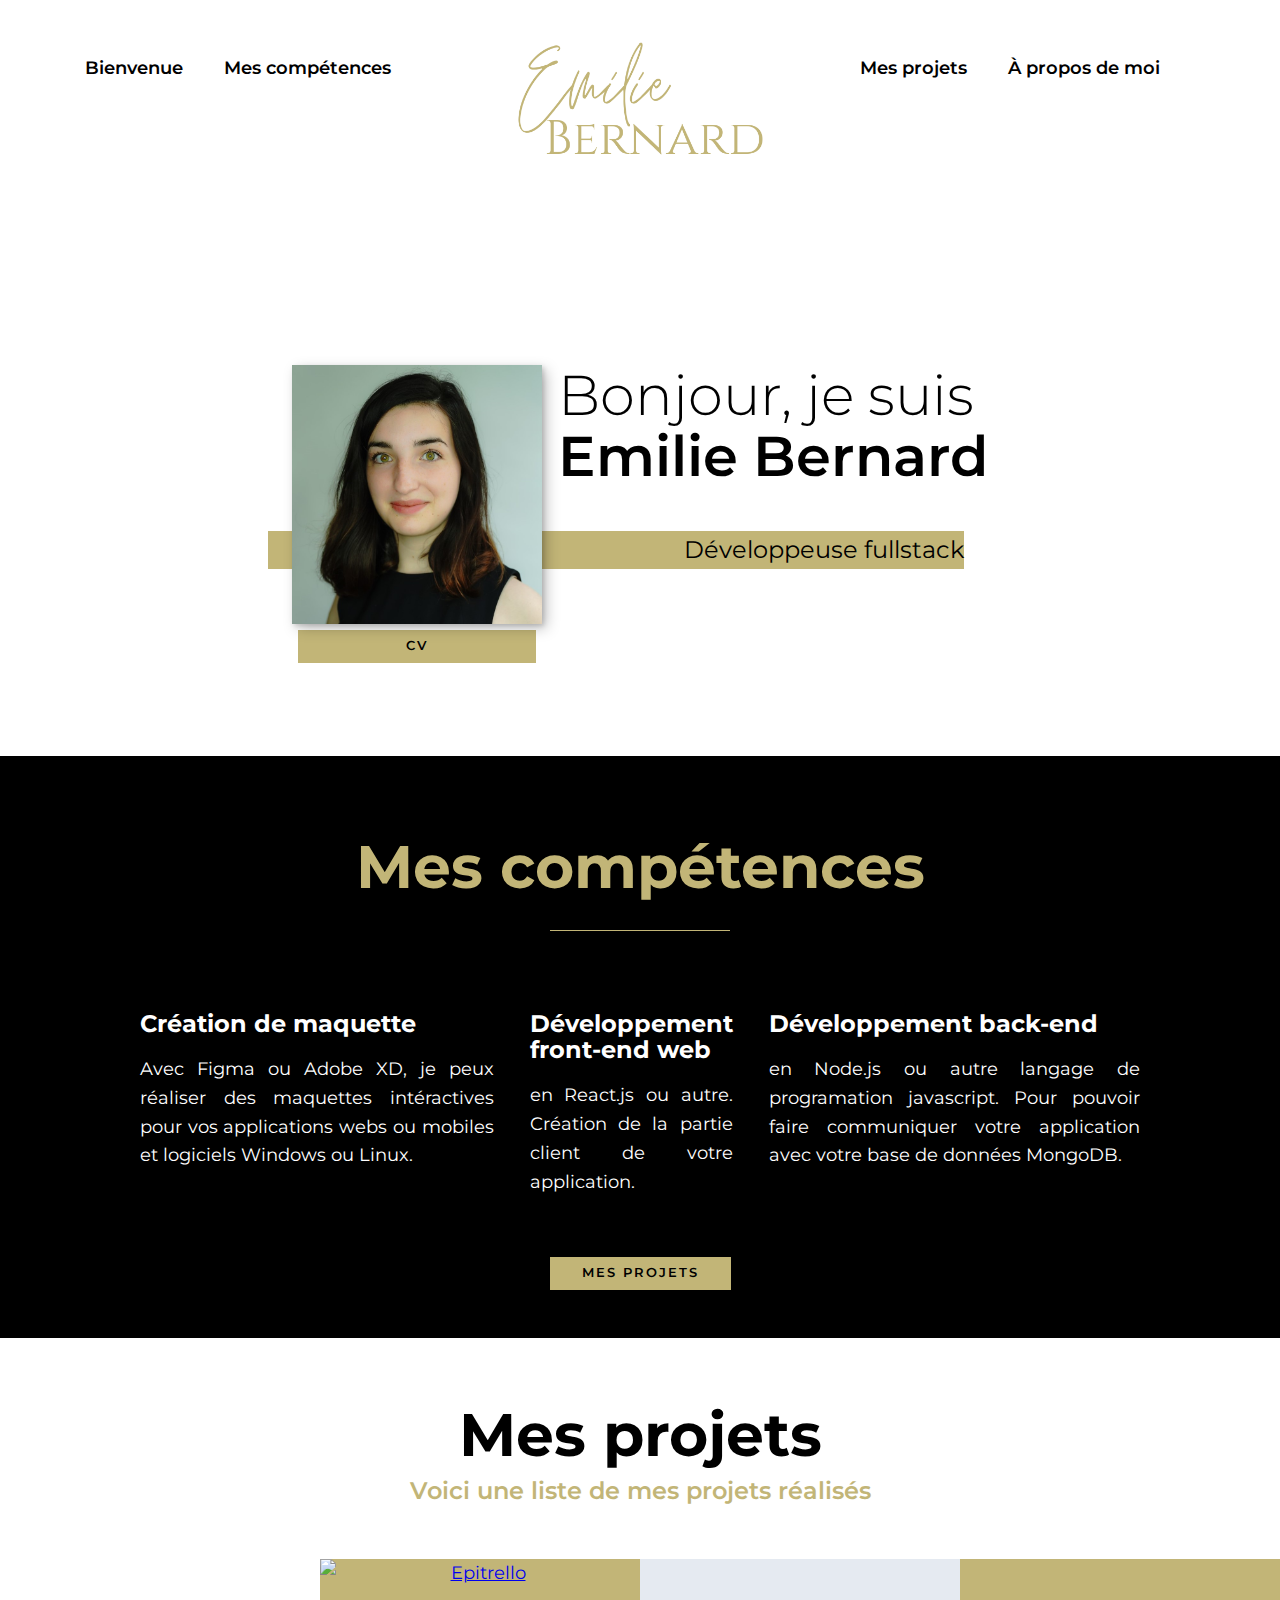
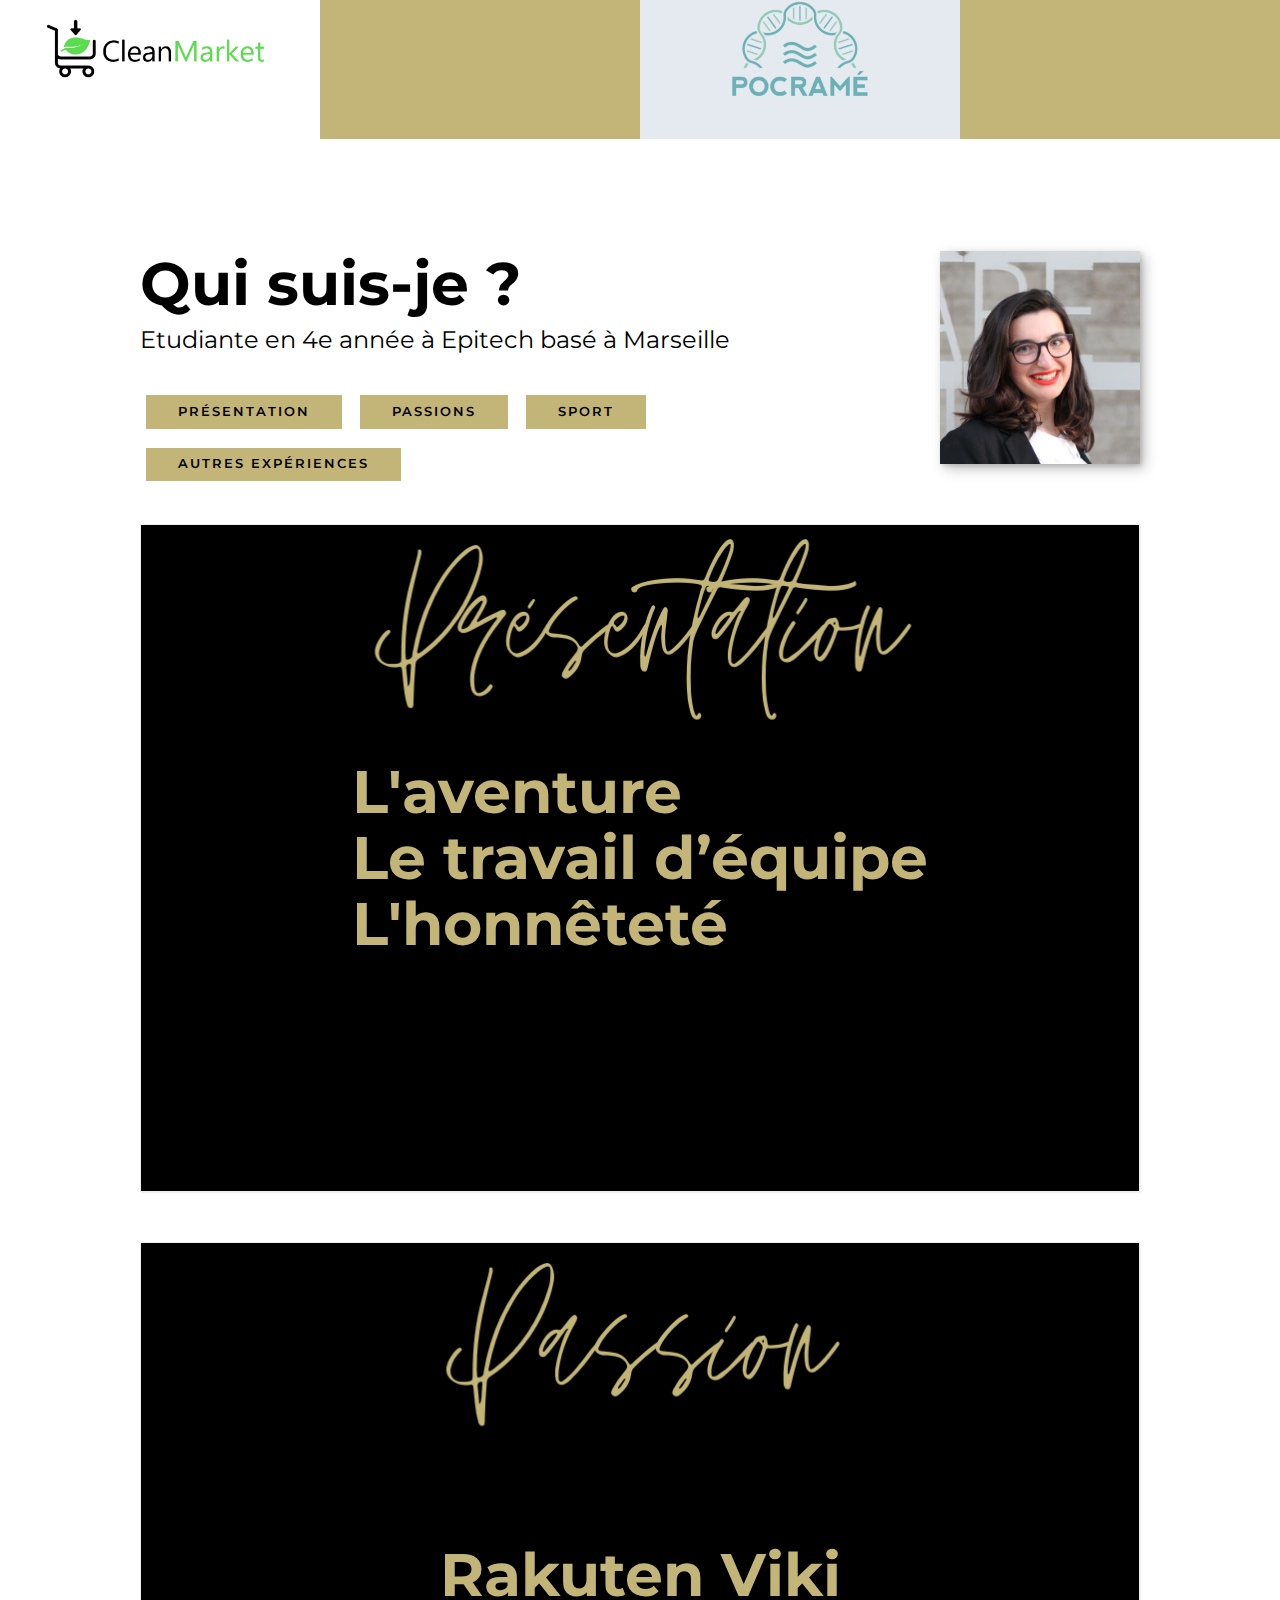
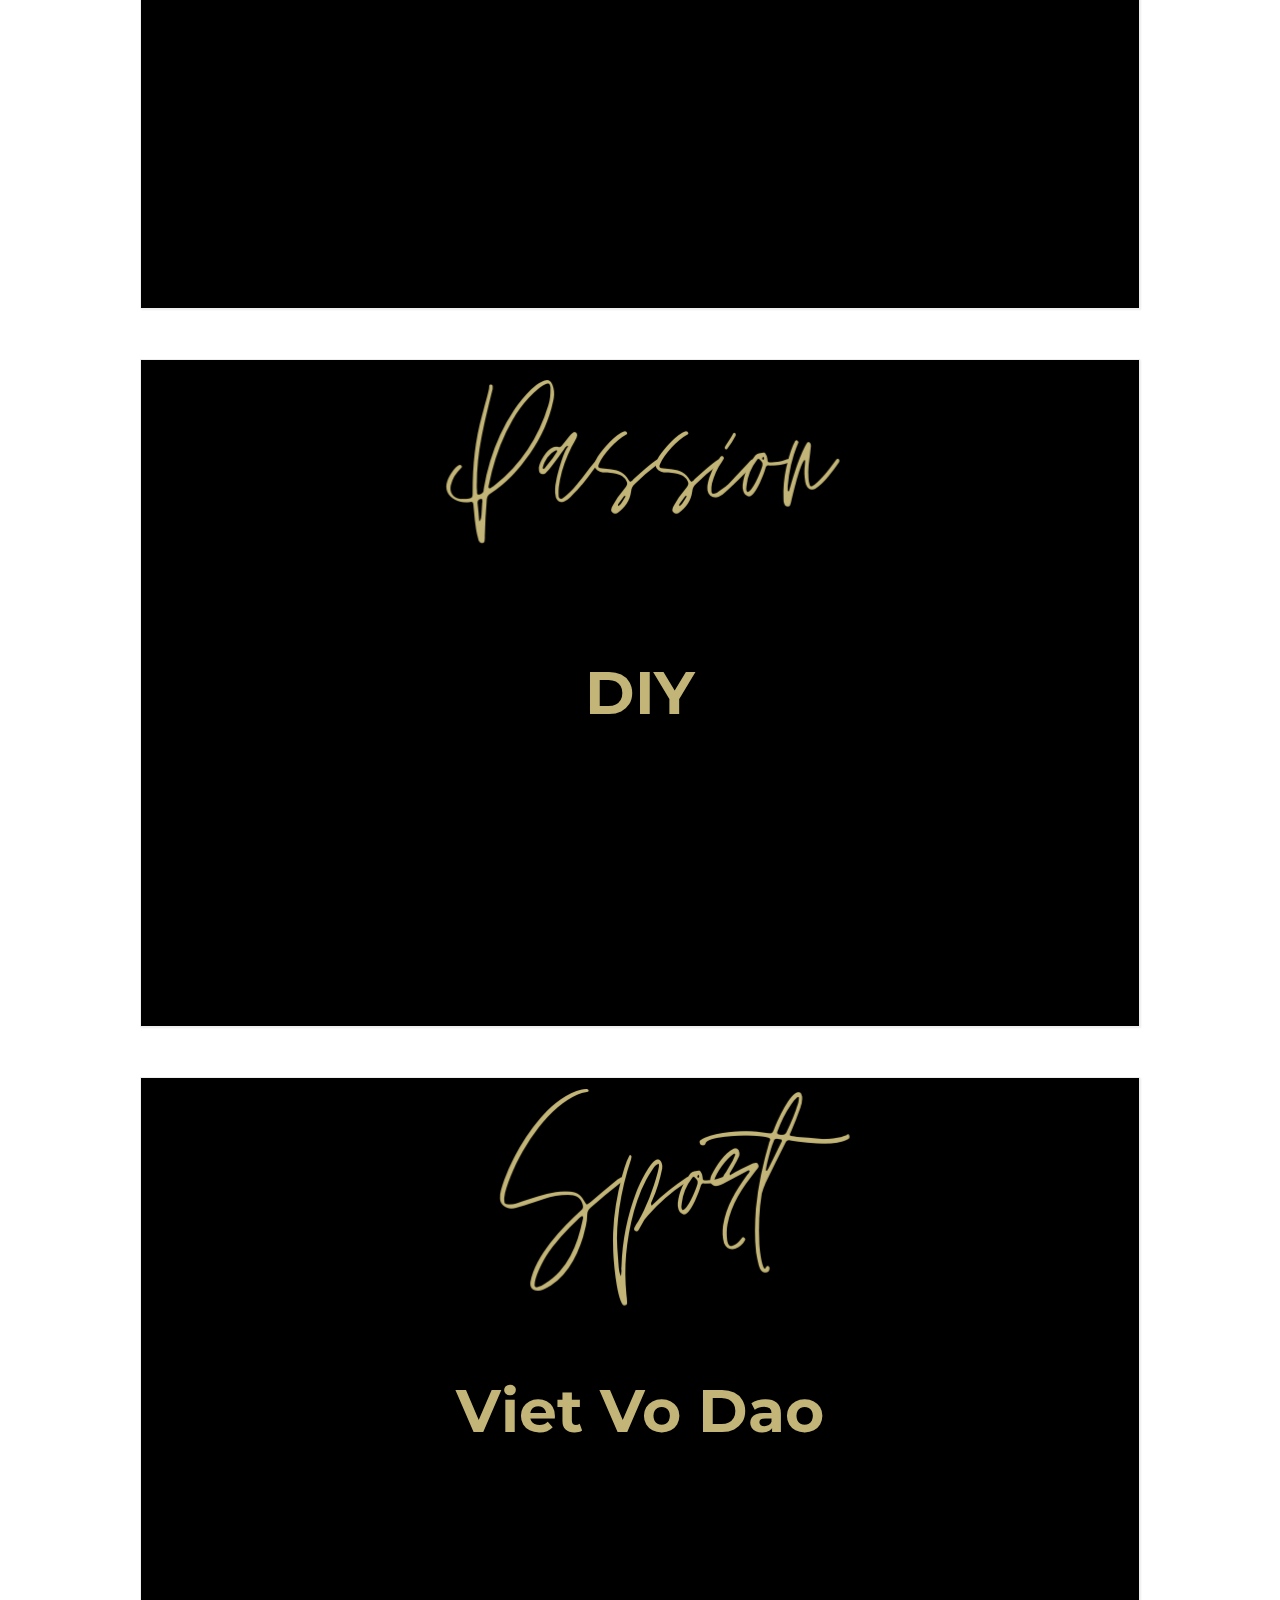
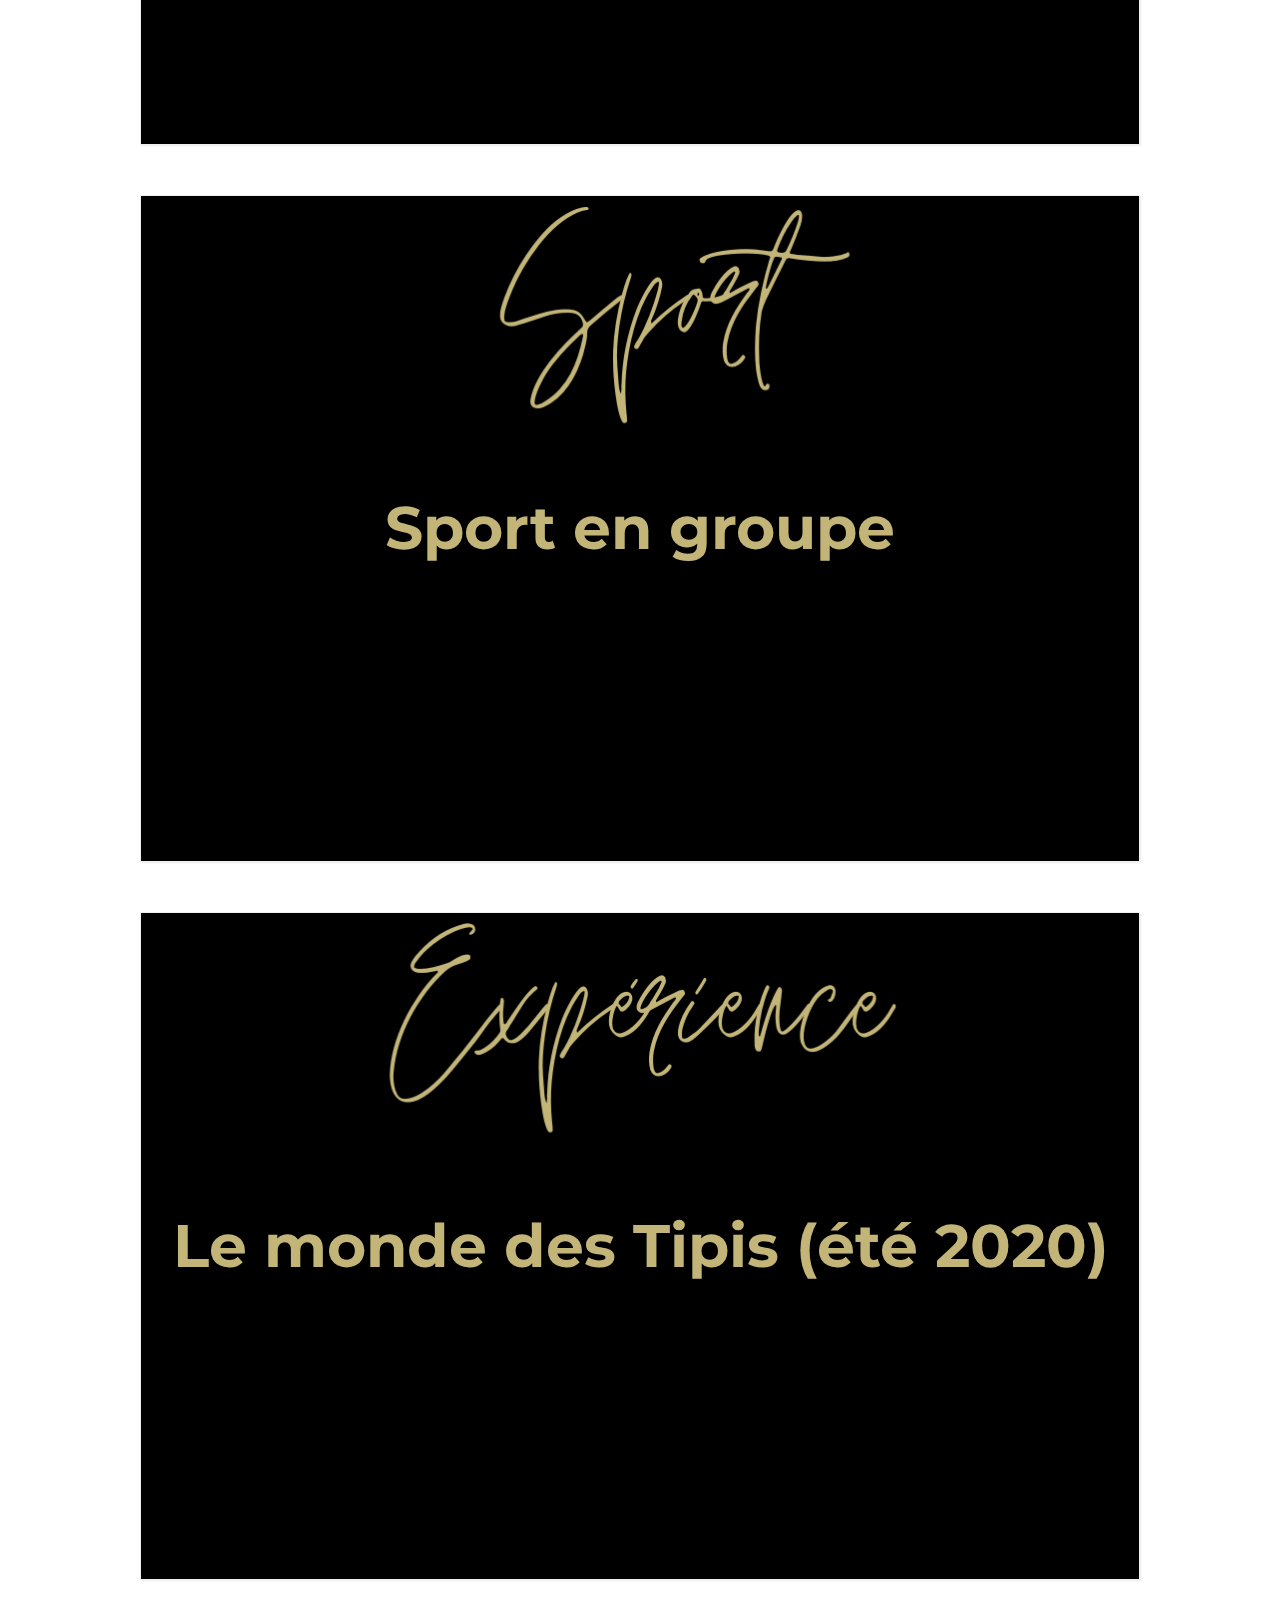
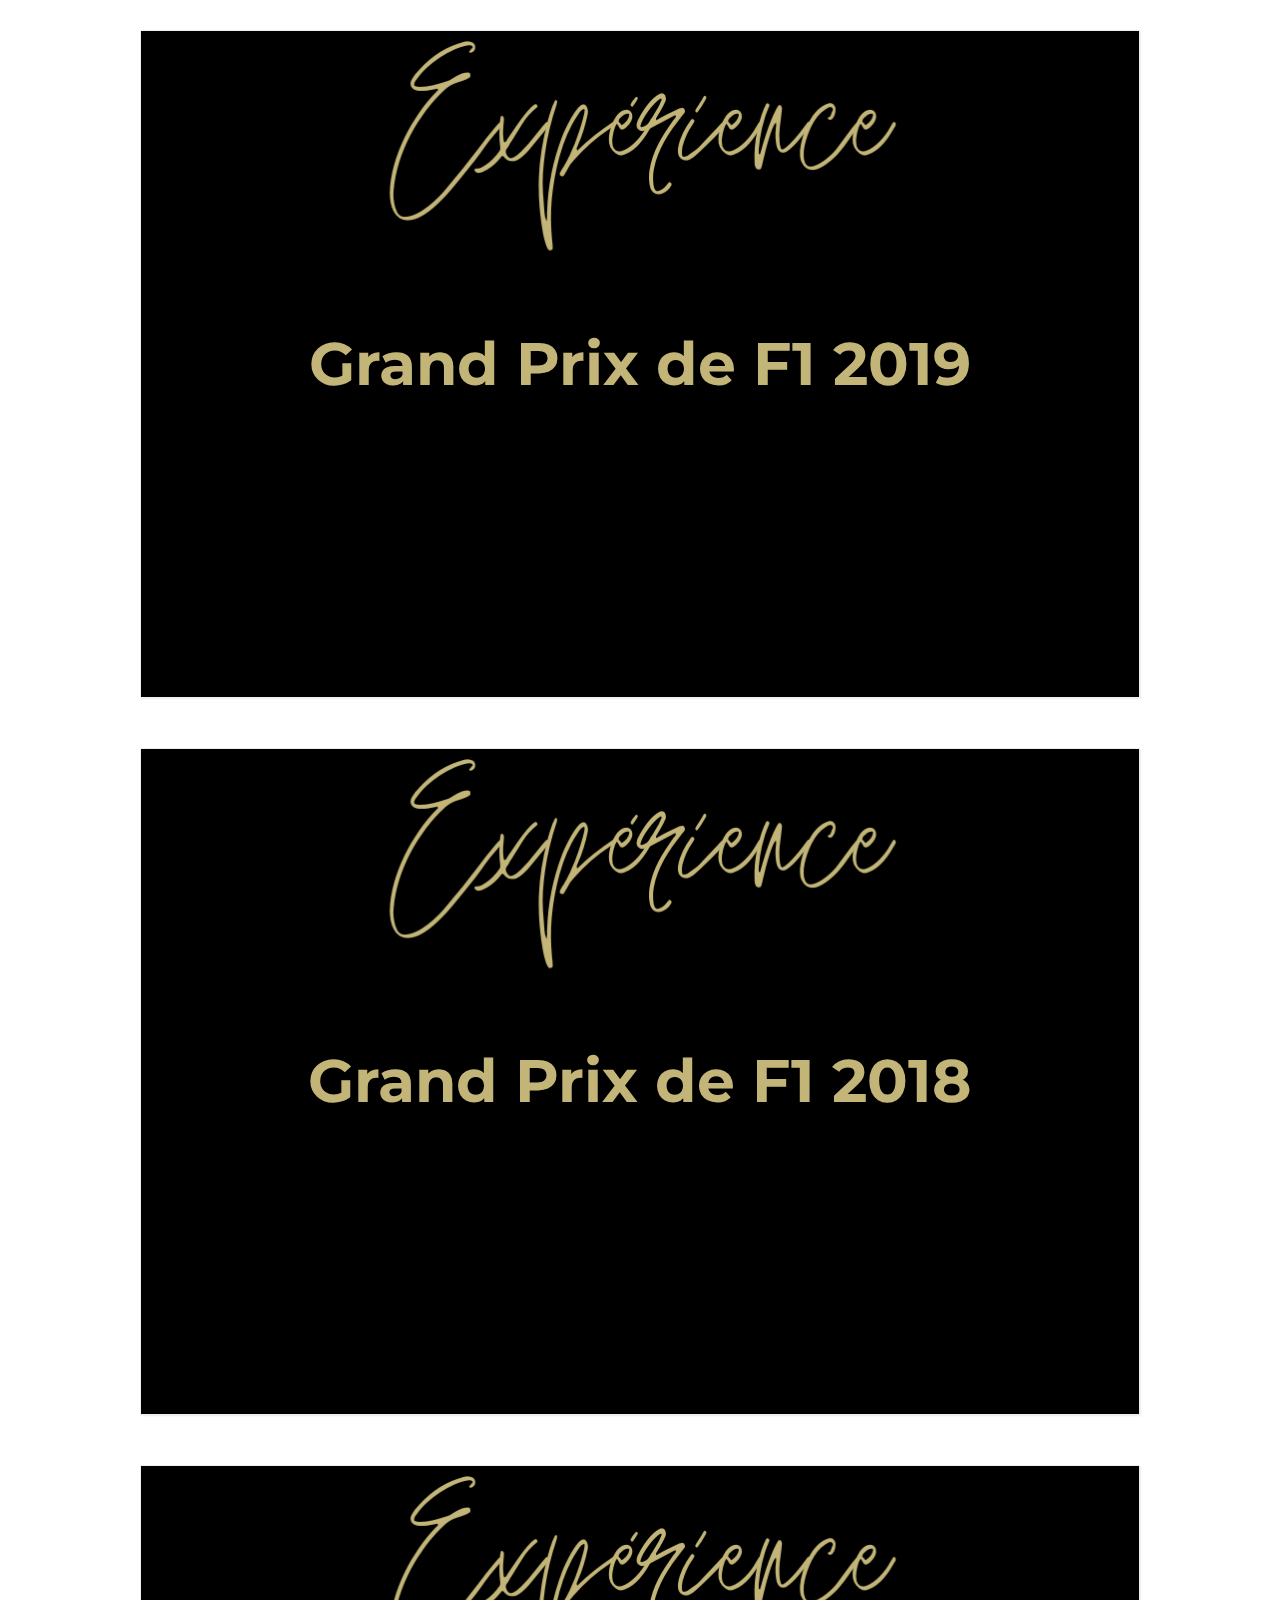
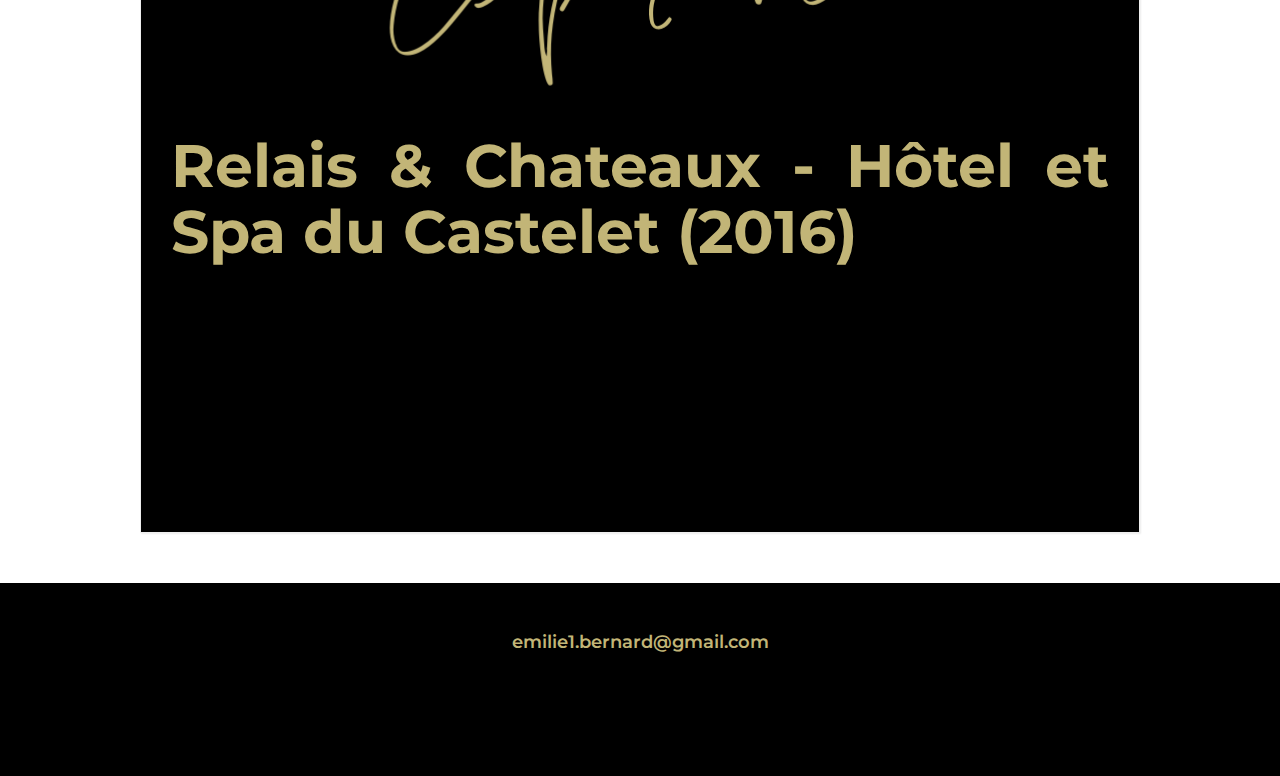
==== commit ca777f59: "website" ====
--- a/index.html
+++ b/index.html
@@ -36,7 +36,7 @@
     </header>
 
     <section class="intro" id="home">
-        <h1 class="section__title section__title--intro">Salut, je suis <strong>Emilie Bernard</strong></h1>
+        <h1 class="section__title section__title--intro">Bonjour, je suis <strong>Emilie Bernard</strong></h1>
         <p class="section__subtitle section__subtitle--intro">Développeuse fullstack</p>
         <img src="./img/emilie_photo.jpg" alt="une photo de moi" class="intro__img">
         <a href="img/emilie-bernard-CV.pdf" style="text-decoration: none; color: #000; text-align: center;" class="btn"
--- a/css/style.css
+++ b/css/style.css
@@ -277,9 +277,7 @@
 
 @media (min-width: 600px) {
     .projects {
-        display: flex;
         max-width: 1000px;
-        margin-bottom: 2em;
         margin-left: auto;
         margin-right: auto;
         text-align: justify;
